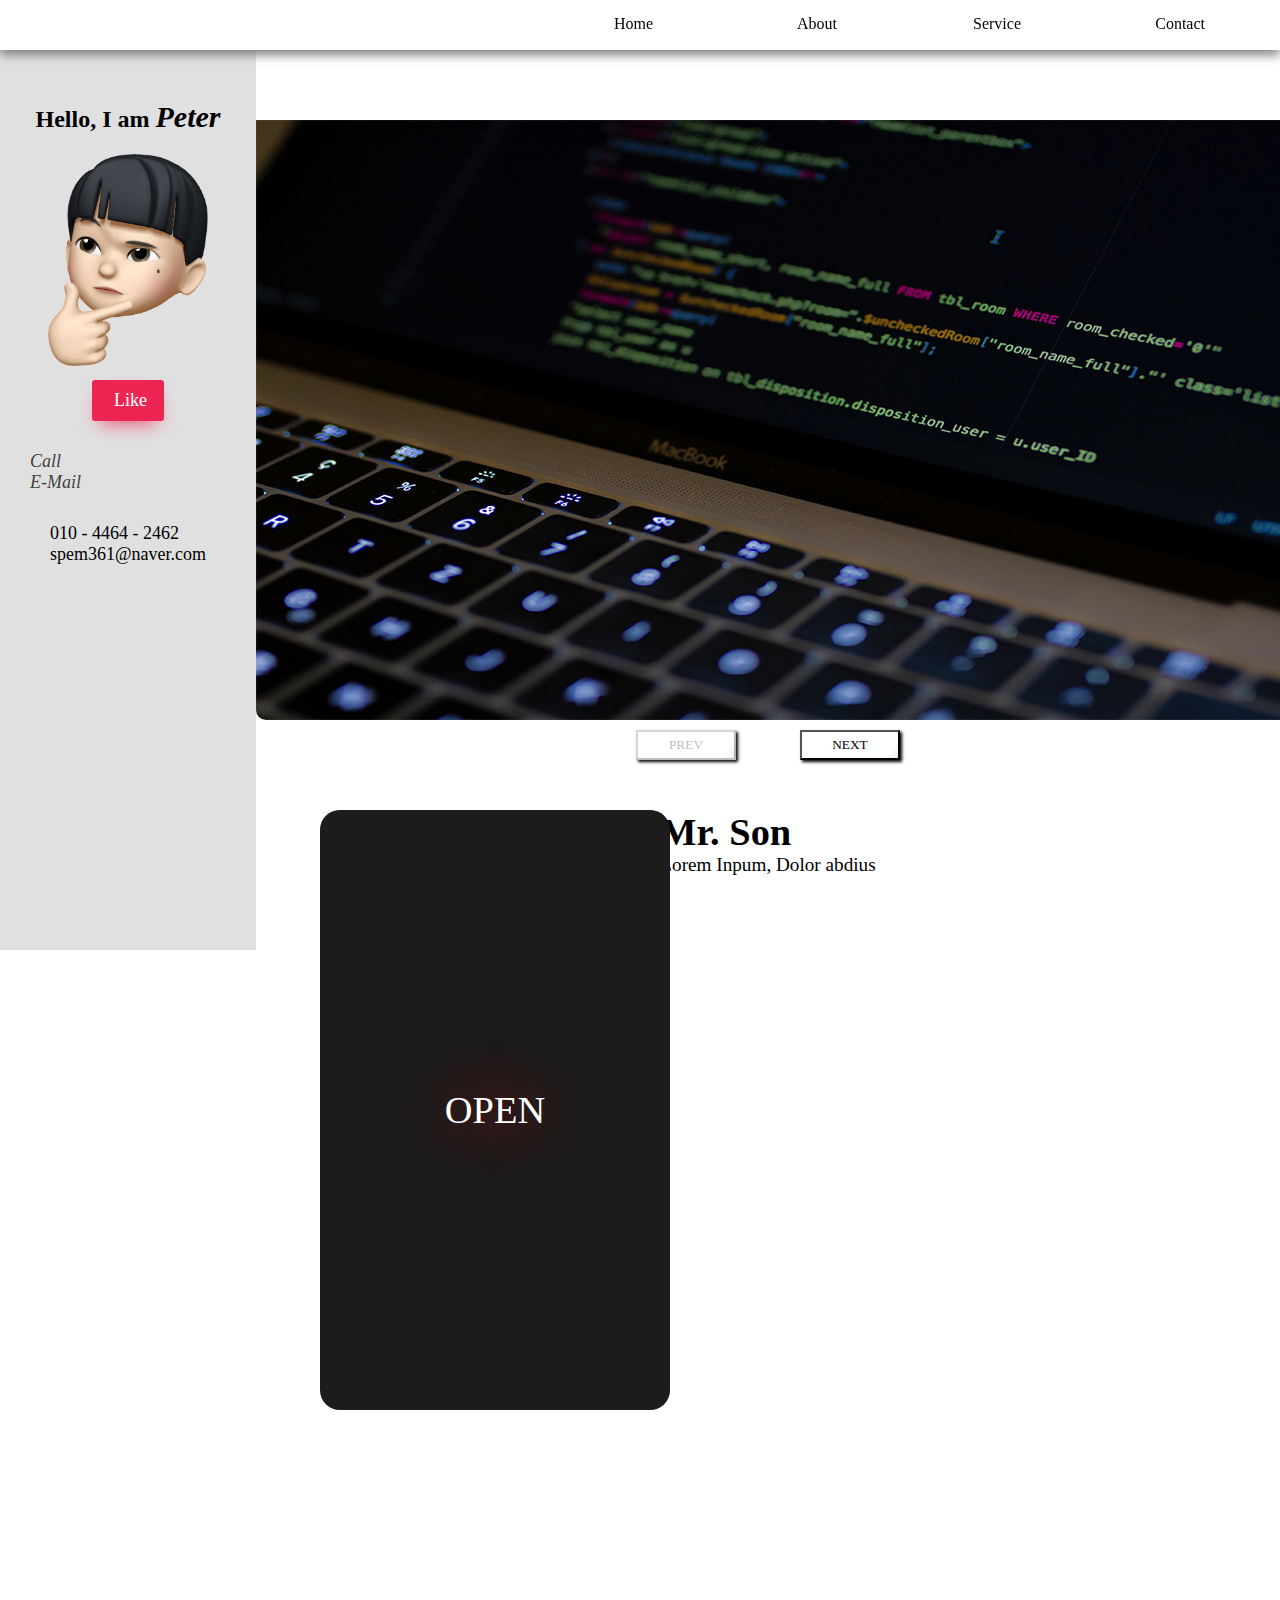
==== Port/landing.html @ 6e67a8f1 "Add files via upload" ====
<!DOCTYPE html>
<html lang="ko">
<head>
    <meta charset="UTF-8">
    <meta http-equiv="X-UA-Compatible" content="IE=edge">
    <meta name="viewport" content="width=device-width, initial-scale=1.0">
    <title>landing</title>
    <link rel="stylesheet" type="text/css" href="landing.css">
    <link rel="stylesheet" href="https://use.fontawesome.com/releases/v5.14.0/css/all.css" integrity="sha384-HzLeBuhoNPvSl5KYnjx0BT+WB0QEEqLprO+NBkkk5gbc67FTaL7XIGa2w1L0Xbgc" crossorigin="anonymous">
    <script>window.onload = () => {}</script>
</head>
<body>
    <div class="container">
        <div class="navi">
            <ul>
                <li><a href="#">Home</a></li>
                <li><a href="#about">About</a></li>
                <li><a href="#service">Service</a></li>
                <li><a href="#contact">Contact</a></li>
            </ul>
        </div>
        <div class="side">
            <div class="info">
                <div class="info_Name"><h2>Hello, I am <i style="font-size:30px" id="name">Peter</i></h2></div>
                <img src="image/side006.png" id="info_Name" alt="미모티콘">
                <div class="like_content">
                    <button class="like_Btn">
                        <i class="fa fa fa-question" aria-hidden="true"></i>Like
                    </button>
                </div>
            </div>
            <div class="info_Left">
                <p><i class="fas fa-phone-square-alt"> Call</i></p>
                <p><i class="fas fa-envelope-open-text"> E-Mail</i></p>
            </div>
            <div class="info_Right">
                <a href="tel:01044642462"><p>010 - 4464 - 2462</p></a>
                <a href="mailto:spem361@naver.com"><p>spem361@naver.com</p></a>
            </div>
        </div>
        <div class="header" id="about">
            <div class="album">
                <div class="slideShow">
                    <img src="image/img001.jpg" alt="">
                    <img src="image/img002.jpeg" alt="">
                    <img src="image/img003.jpg" alt="">
                    <img src="image/img004.jpg" alt="">
                </div>
            </div>
            <div class="preBtn">
                <button class="prev">PREV</button>
                <button class="next">NEXT</button>
            </div>
            <script type="text/javascript" src="landing.js"></script>
        </div>
        <div class="content" id="service">
            <div class="screen">
                <div class="screen1_1">
                    <p>OPEN</p>
                </div>
                <div class="screen1_2">
                    <img src="image/img005.jpg">
                </div>
            </div>
            <div class="screen1_text">
                <h1>Mr. Son</h1>
                <p>Lorem Inpum, Dolor abdius</p>
            </div>
        </div>
        <div class="footer" id="contact">
            <h1>Footer</h1>
        </div>
    </div>
</body>
</html>
---- Port/landing.css ----
* { font-family: '마루 부리OTF'; font-size: bold; margin: 0 auto; scroll-behavior: smooth; box-sizing: border-box;}
        body {
            -ms-user-select: none; 
            -moz-user-select: -moz-none;
            -khtml-user-select: none;
            -webkit-user-select: none;
            user-select: none;
        }
        a { text-decoration: none; color: black; }
        .container {
            width: auto;
            height: 1200px;
        }
        .side {
            width: 20%;
            height: 100%;
            margin-top: 50px;
            float: left;
            position: fixed;
            text-align: center;
            z-index: 9;
            background-color:rgb(224, 224, 224);
        }
        .info Img {
            margin-top: 20px;
            width: 160px;
        }
        .info_Name {
            margin-top: 50px;
        }
        #info_Name {
            transition: 3.5s;
            overflow: hidden;
        }
        .info_Left {
            margin-top: 30px;
            margin-left: 30px;
            float: left;
            color: rgb(65, 65, 65);
            font-size: 2vh;
            text-align: left;
        }
        .info_Right {
            margin-top: 30px;
            margin-left: 50px;
            float: left;
            color: rgb(105, 105, 105);
            font-size: 2vh;
            text-align: left;
        }
        .header {
            width: 80%;
            height: auto;
            float: right;
        }
        .content {
            margin-top: 50px;
            width: 80%;
            height: 800px;
            float: right;
            text-align: center;
        }
        .screen {
            /* border: 2px solid black; */
            border-radius: 20px;
            width: 350px;
            height: 600px;
            overflow: hidden;
            transition: all 2s ease-out;
            position: absolute;
            margin-left: 5vw;
        }
        .screen1_1 {
            cursor: pointer;
            float: left;
            width: 350px;
            height: 600px;
            transition: all 0.5s ease-out;
            background-color: #1C1C1C;
            position: relative;
            z-index: 1;
            color: #fff;
            font-size: 3vw;
            line-height: 600px;
            text-shadow: 0 0 5vw #ff0000;
            animation: neon 1s ease infinite;
            -moz-animation: neon 1s ease infinite;
            -webkit-animation: neon 1s ease infinite;
        }
        .screen:hover .screen1_1 {
            transform: translateX(350px);
        }
        .screen1_2 {
            position: absolute;
            clear: both;
        }
        .screen1_2 img {
            width: 350px;
            height: 600px;
        }
        .screen1_text {
            text-align: left;
            font-size: 1.5vw;
            position: relative;
            display: inline-block;
        }
        .footer {
            margin-top: 50px;
            width: 80%;
            height: 800px;
            float: right;
            text-align: center;
        }
        .navi {
            box-shadow: 0px 5px 10px gray;
            width: 100%;
            background-color: white;
            height: 50px;
            position: fixed;
            top: 0px;
            text-align: right;
            z-index: 99999;
            /* transition: all 1.2s ease-out; */
            /* background: linear-gradient(270deg,  rgb(223,190,106), rgb(146,111,52), rgb(34,34,34), rgb(34,34,34)); */
            background: linear-gradient(300deg,  rgb(255,255,255), rgb(255,255,255),rgb(0,0,0), rgb(255,255,255), rgb(255,255,255));
            background-position: 1% 100%;
            background-size: 550% 550%;
        }
        .navi:hover {
            transition: all 1.2s ease-out;
            background-position: 99% 50%;
        }
        .navi ul {
            list-style-type: none;
            margin: auto;
            width: auto;
        }
        .navi ul li {
            color: black;
            width: 120px;
            display: inline-block;
            padding: 15px;
            margin-right: 60px;
            transition: all 0.7s ease-out;
        }
        .navi ul li:hover {
            text-shadow: 2px 2px 5px rgba(0,0,0,0.8);
        }
        .album {
            width: 1200px;
            overflow: hidden;
            margin: 0 auto;
            border-radius: 10px;
        }
        .slideShow {
            margin-top: 120px;
            position: relative;
            display: flex;
            transition: ease-in-out 1s;
        }
        .slideShow img {
            width: 1200px;
            height: 600px;
        }
        /* .preBtn button, .preBtn button:active, .preBtn button:focus {
            width: 100px;
            height: 30px;
            color: black;
            background-color: teal;
            outline: none;
            margin: 0 auto;
        } */
        .preBtn button:hover {
            transition: all 0.7s ease-out;
            background-position: 99% 50%;
        }
        .preBtn button:disabled {
            background-color: gray;
        }
        .preBtn {
            margin-top: 10px;
            text-align: center;
        }
        
        .prev {
            margin: 0 auto;
            clear: both;
            width: 100px;
            height: 30px;
            background: linear-gradient(300deg,  rgb(255,255,255), rgb(255,255,255),rgb(0,0,0), rgb(255,255,255), rgb(255,255,255));
            background-position: 1% 100%;
            background-size: 700% 700%;
            box-shadow: 2px 2px 3px black;
            margin-right: 30px;
        }
        .prev:active {
            box-shadow: none;
        }
        .next {
            clear: both;
            width: 100px;
            height: 30px;
            background: linear-gradient(300deg,  rgb(255,255,255), rgb(255,255,255),rgb(0,0,0), rgb(255,255,255), rgb(255,255,255));
            background-position: 1% 100%;
            background-size: 700% 700%;
            box-shadow: 2px 2px 3px black;
            margin-left: 30px;
        }
        .next:active {
            box-shadow: none;
        }
        .like_content {
            display: inline-block;
            width: 100%;
            font-size: 18px;
            text-align: center;
        }
        .like_content .like_Btn {
            display: block;
            margin-top: 10px;
            text-align: center;
            background: #ed2553;
            border-radius: 3px;
            box-shadow: 0 10px 20px -8px rgb(240, 75, 113);
            padding: 10px 17px;
            font-size: 18px;
            cursor: pointer;
            border: none;
            outline: none;
            color: #ffffff;
            text-decoration: none;
            -webkit-transition: 0.3s ease;
            transition: 1.2s ease;
        }
        .like_content .like_Btn:hover {
            transform: translateY(-7px);
        }
        .like_content .like_Btn .fa {
            margin-right: 5px;
        }
        .like_Btn:active {
            animation: bubble 1s 1s ease infinite;
        }

        @keyframes neon {
            0%,
            100% {
              text-shadow: 0 0 1vw #FA1C16, 0 0 3vw #FA1C16, 0 0 10vw #FA1C16, 0 0 10vw #FA1C16, 0 0 .4vw       #FED128, .5vw .5vw .1vw #806914;
              color: #FED128;
            }
            50% {
              text-shadow: 0 0 .5vw #800E0B, 0 0 1.5vw #800E0B, 0 0 5vw #800E0B, 0 0 5vw #800E0B, 0 0 .2vw      #800E0B, .5vw .5vw .1vw #40340A;
              color: #806914;
            }
          }
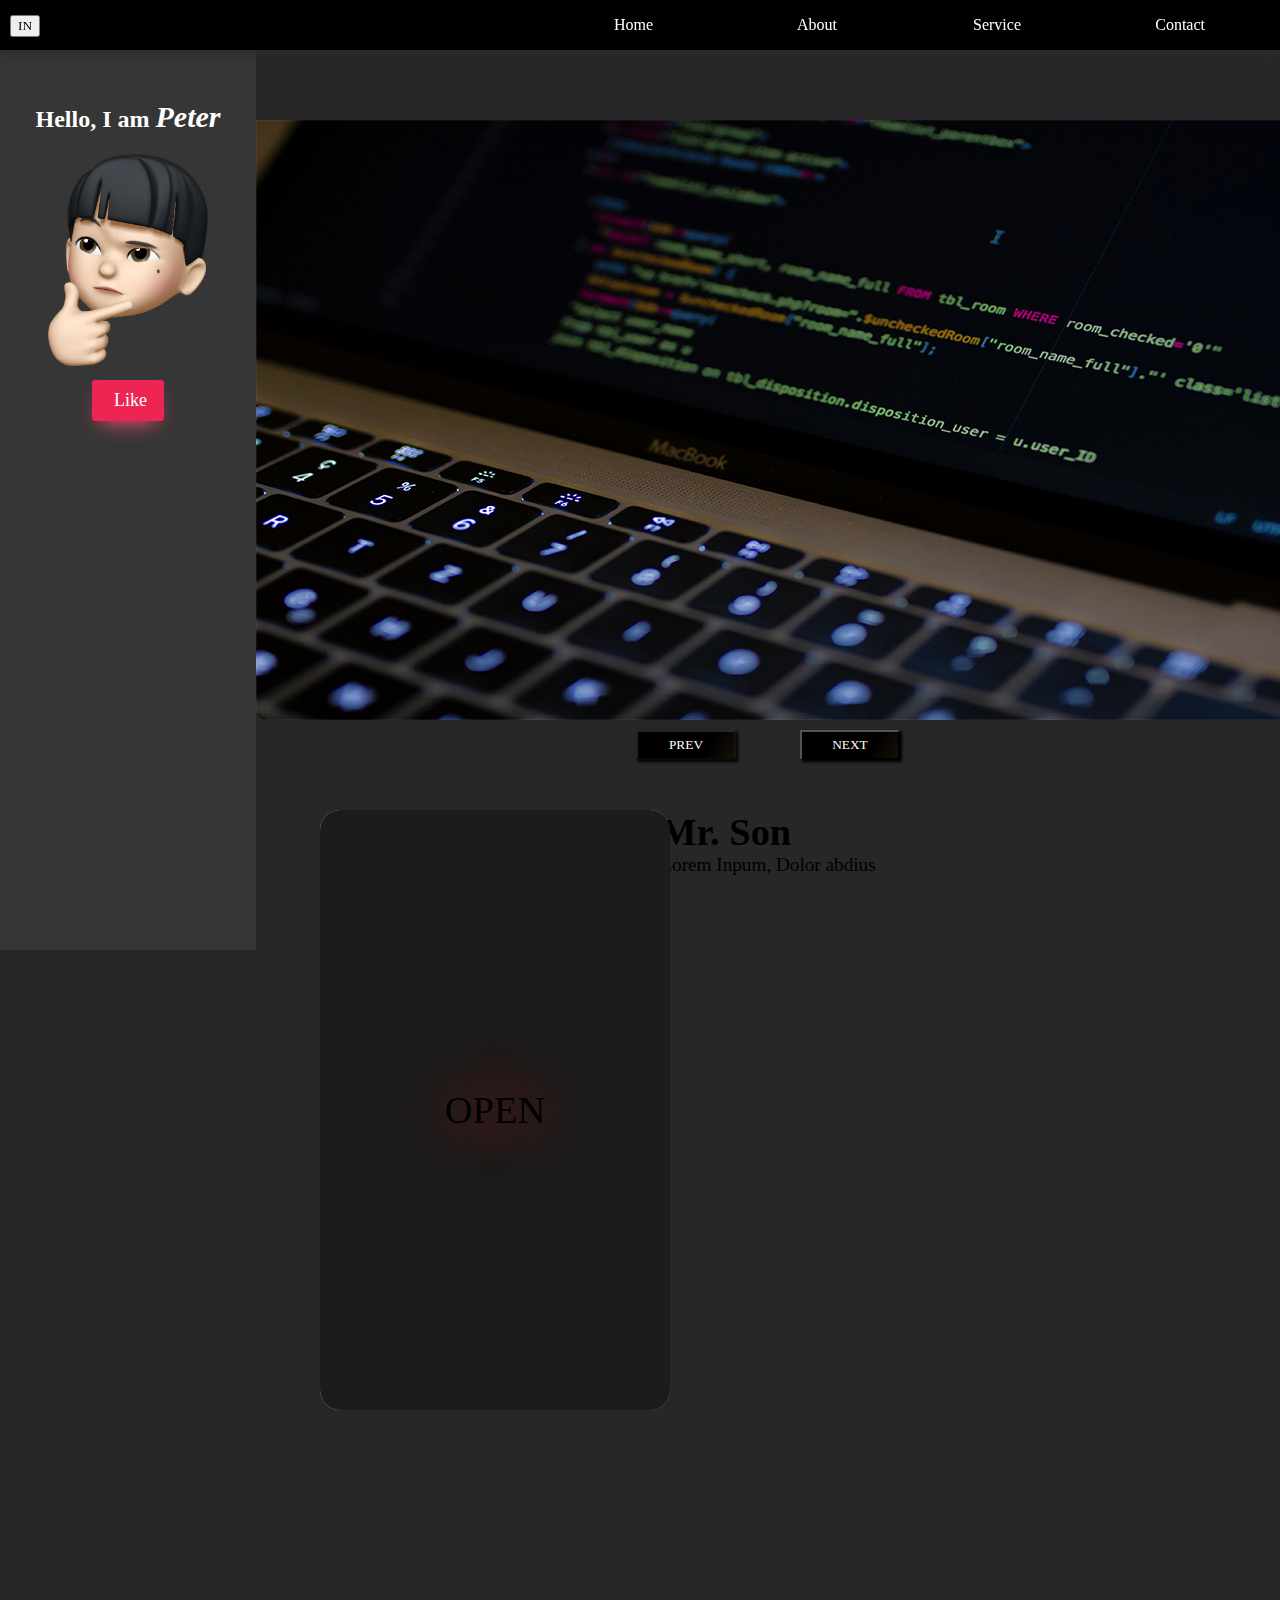
==== commit a4997c16: "Add files via upload" ====
--- a/Port/landing.html
+++ b/Port/landing.html
@@ -10,41 +10,58 @@
     <script>window.onload = () => {}</script>
 </head>
 <body>
+    <div class="side">
+        <div class="info">
+            <div class="info_Name"><h2>Hello, I am <i style="font-size:30px" id="name">Peter</i></h2></div>
+            <img src="image/side006.png" id="info_Name" alt="미모티콘">
+            <div class="like_content">
+                <button class="like_Btn">
+                    <i class="fa fa fa-question" aria-hidden="true"></i>Like
+                </button>
+            </div>
+        </div>
+        <div class="info_Left">
+            <ul>
+                <li><i class="fas fa-mail-bulk fa-2x"></i></li>
+                <li><i class="fab fa-github-alt fa-2x"></i></li>
+                <li><i class="fab fa-instagram fa-2x"></i></li>
+            </ul>
+        </div>
+        <!-- <div class="info_Right">
+            <a href="tel:01044642462"><p>010 - 4464 - 2462</p></a>
+            <a href="mailto:spem361@naver.com"><p>spem361@naver.com</p></a>
+        </div> -->
+    </div>
     <div class="container">
         <div class="navi">
             <ul>
-                <li><a href="#">Home</a></li>
+                <li><button class="info_Btn" onclick="ONNO()">IN</button></li>
+                <script>
+
+                    let sideOF = 0;
+                    let sidePos = 0;
+                    const inBtn = document.querySelector("info_Btn")
+                    const sideBar = document.querySelector(".side")
+                    
+                    function ONNO() {
+                      if(sideOF == 0){
+                        sideBar.setAttribute('transform', 'translateX(30px)')
+                        sideOF += 1;
+                      }
+                    }</script>
+                <li><a href="loading.html">Home</a></li>
                 <li><a href="#about">About</a></li>
                 <li><a href="#service">Service</a></li>
                 <li><a href="#contact">Contact</a></li>
             </ul>
         </div>
-        <div class="side">
-            <div class="info">
-                <div class="info_Name"><h2>Hello, I am <i style="font-size:30px" id="name">Peter</i></h2></div>
-                <img src="image/side006.png" id="info_Name" alt="미모티콘">
-                <div class="like_content">
-                    <button class="like_Btn">
-                        <i class="fa fa fa-question" aria-hidden="true"></i>Like
-                    </button>
-                </div>
-            </div>
-            <div class="info_Left">
-                <p><i class="fas fa-phone-square-alt"> Call</i></p>
-                <p><i class="fas fa-envelope-open-text"> E-Mail</i></p>
-            </div>
-            <div class="info_Right">
-                <a href="tel:01044642462"><p>010 - 4464 - 2462</p></a>
-                <a href="mailto:spem361@naver.com"><p>spem361@naver.com</p></a>
-            </div>
-        </div>
         <div class="header" id="about">
             <div class="album">
                 <div class="slideShow">
-                    <img src="image/img001.jpg" alt="">
-                    <img src="image/img002.jpeg" alt="">
-                    <img src="image/img003.jpg" alt="">
-                    <img src="image/img004.jpg" alt="">
+                    <img class="slider_item" src="image/img001.jpg" alt="">
+                    <img class="slider_item" src="image/img002.jpeg" alt="">
+                    <img class="slider_item" src="image/img003.jpg" alt="">
+                    <img class="slider_item" src="image/img004.jpg" alt="">
                 </div>
             </div>
             <div class="preBtn">
--- a/Port/landing.css
+++ b/Port/landing.css
@@ -6,11 +6,13 @@
             -khtml-user-select: none;
             -webkit-user-select: none;
             user-select: none;
-        }
-        a { text-decoration: none; color: black; }
+            background-color: rgb(39, 39, 39);
+        }
+        a { text-decoration: none; color: white; }
         .container {
             width: auto;
             height: 1200px;
+            background-color: rgb(39, 39, 39);
         }
         .side {
             width: 20%;
@@ -20,7 +22,12 @@
             position: fixed;
             text-align: center;
             z-index: 9;
-            background-color:rgb(224, 224, 224);
+            background-color:rgb(54, 54, 54);
+        }
+        .info_Btn {
+            float: left;
+            position: absolute;
+            left: 10px;
         }
         .info Img {
             margin-top: 20px;
@@ -28,6 +35,7 @@
         }
         .info_Name {
             margin-top: 50px;
+            color: white;
         }
         #info_Name {
             transition: 3.5s;
@@ -35,24 +43,36 @@
         }
         .info_Left {
             margin-top: 30px;
-            margin-left: 30px;
-            float: left;
-            color: rgb(65, 65, 65);
+            /* margin-left: 10px; */
+            /* clear: both; */
+            /* float: left; */
+            color: rgb(188, 188, 188);
             font-size: 2vh;
-            text-align: left;
+            vertical-align: center;
+            /* text-align: center; */
+        }
+        .info_Left ul li {
+            list-style-type: none;
+            display: inline-block;
+            margin: 10px;
+            left: -1vw;
         }
         .info_Right {
             margin-top: 30px;
             margin-left: 50px;
             float: left;
-            color: rgb(105, 105, 105);
+            color: rgb(131, 113, 89);
             font-size: 2vh;
             text-align: left;
+        }
+        .info_Right a {
+            color: rgb(131, 113, 89);
         }
         .header {
             width: 80%;
             height: auto;
             float: right;
+            background-color: rgb(39, 39, 39);
         }
         .content {
             margin-top: 50px;
@@ -60,6 +80,7 @@
             height: 800px;
             float: right;
             text-align: center;
+            background-color: rgb(39, 39, 39);
         }
         .screen {
             /* border: 2px solid black; */
@@ -80,7 +101,7 @@
             background-color: #1C1C1C;
             position: relative;
             z-index: 1;
-            color: #fff;
+            color: black;
             font-size: 3vw;
             line-height: 600px;
             text-shadow: 0 0 5vw #ff0000;
@@ -111,11 +132,11 @@
             height: 800px;
             float: right;
             text-align: center;
+            background-color: rgb(39, 39, 39);
         }
         .navi {
-            box-shadow: 0px 5px 10px gray;
+            box-shadow: 0px 5px 10px rgb(45, 45, 45);
             width: 100%;
-            background-color: white;
             height: 50px;
             position: fixed;
             top: 0px;
@@ -123,7 +144,7 @@
             z-index: 99999;
             /* transition: all 1.2s ease-out; */
             /* background: linear-gradient(270deg,  rgb(223,190,106), rgb(146,111,52), rgb(34,34,34), rgb(34,34,34)); */
-            background: linear-gradient(300deg,  rgb(255,255,255), rgb(255,255,255),rgb(0,0,0), rgb(255,255,255), rgb(255,255,255));
+            background: linear-gradient(300deg,  rgb(0,0,0), rgb(0,0,0),rgb(223,190,106), rgb(146,111,52), rgb(0,0,0), rgb(0,0,0));
             background-position: 1% 100%;
             background-size: 550% 550%;
         }
@@ -145,7 +166,7 @@
             transition: all 0.7s ease-out;
         }
         .navi ul li:hover {
-            text-shadow: 2px 2px 5px rgba(0,0,0,0.8);
+            text-shadow: 5px 5px 5px rgba(255,255,255,0.8);
         }
         .album {
             width: 1200px;
@@ -176,7 +197,7 @@
             background-position: 99% 50%;
         }
         .preBtn button:disabled {
-            background-color: gray;
+            background-color: black;
         }
         .preBtn {
             margin-top: 10px;
@@ -188,11 +209,12 @@
             clear: both;
             width: 100px;
             height: 30px;
-            background: linear-gradient(300deg,  rgb(255,255,255), rgb(255,255,255),rgb(0,0,0), rgb(255,255,255), rgb(255,255,255));
+            background: linear-gradient(300deg,  rgb(0,0,0), rgb(0,0,0),rgb(223,190,106), rgb(146,111,52), rgb(0,0,0), rgb(0,0,0));
             background-position: 1% 100%;
-            background-size: 700% 700%;
+            background-size: 1000% 1000%;
             box-shadow: 2px 2px 3px black;
             margin-right: 30px;
+            color: white;
         }
         .prev:active {
             box-shadow: none;
@@ -201,11 +223,12 @@
             clear: both;
             width: 100px;
             height: 30px;
-            background: linear-gradient(300deg,  rgb(255,255,255), rgb(255,255,255),rgb(0,0,0), rgb(255,255,255), rgb(255,255,255));
+            background: linear-gradient(300deg,  rgb(0,0,0), rgb(0,0,0),rgb(223,190,106), rgb(146,111,52), rgb(0,0,0), rgb(0,0,0));
             background-position: 1% 100%;
-            background-size: 700% 700%;
+            background-size: 1000% 1000%;
             box-shadow: 2px 2px 3px black;
             margin-left: 30px;
+            color: white;
         }
         .next:active {
             box-shadow: none;
@@ -242,15 +265,14 @@
         .like_Btn:active {
             animation: bubble 1s 1s ease infinite;
         }
-
         @keyframes neon {
             0%,
             100% {
-              text-shadow: 0 0 1vw #FA1C16, 0 0 3vw #FA1C16, 0 0 10vw #FA1C16, 0 0 10vw #FA1C16, 0 0 .4vw       #FED128, .5vw .5vw .1vw #806914;
-              color: #FED128;
+              text-shadow: 0 0 1vw #6A0888, 0 0 3vw #6A0888, 0 0 10vw #6A0888, 0 0 10vw #6A0888, 0 0 .4vw       #820682, .3vw .3vw .1vw #92258f;
+              color: #af29a8;
             }
             50% {
-              text-shadow: 0 0 .5vw #800E0B, 0 0 1.5vw #800E0B, 0 0 5vw #800E0B, 0 0 5vw #800E0B, 0 0 .2vw      #800E0B, .5vw .5vw .1vw #40340A;
-              color: #806914;
+              text-shadow: 0 0 .5vw #B404AE, 0 0 1.5vw #B404AE, 0 0 5vw #B404AE, 0 0 5vw #B404AE, 0 0 .2vw      #B404AE, .3vw .3vw .1vw #6b15bb;
+              color: #ab1bb3;
             }
           }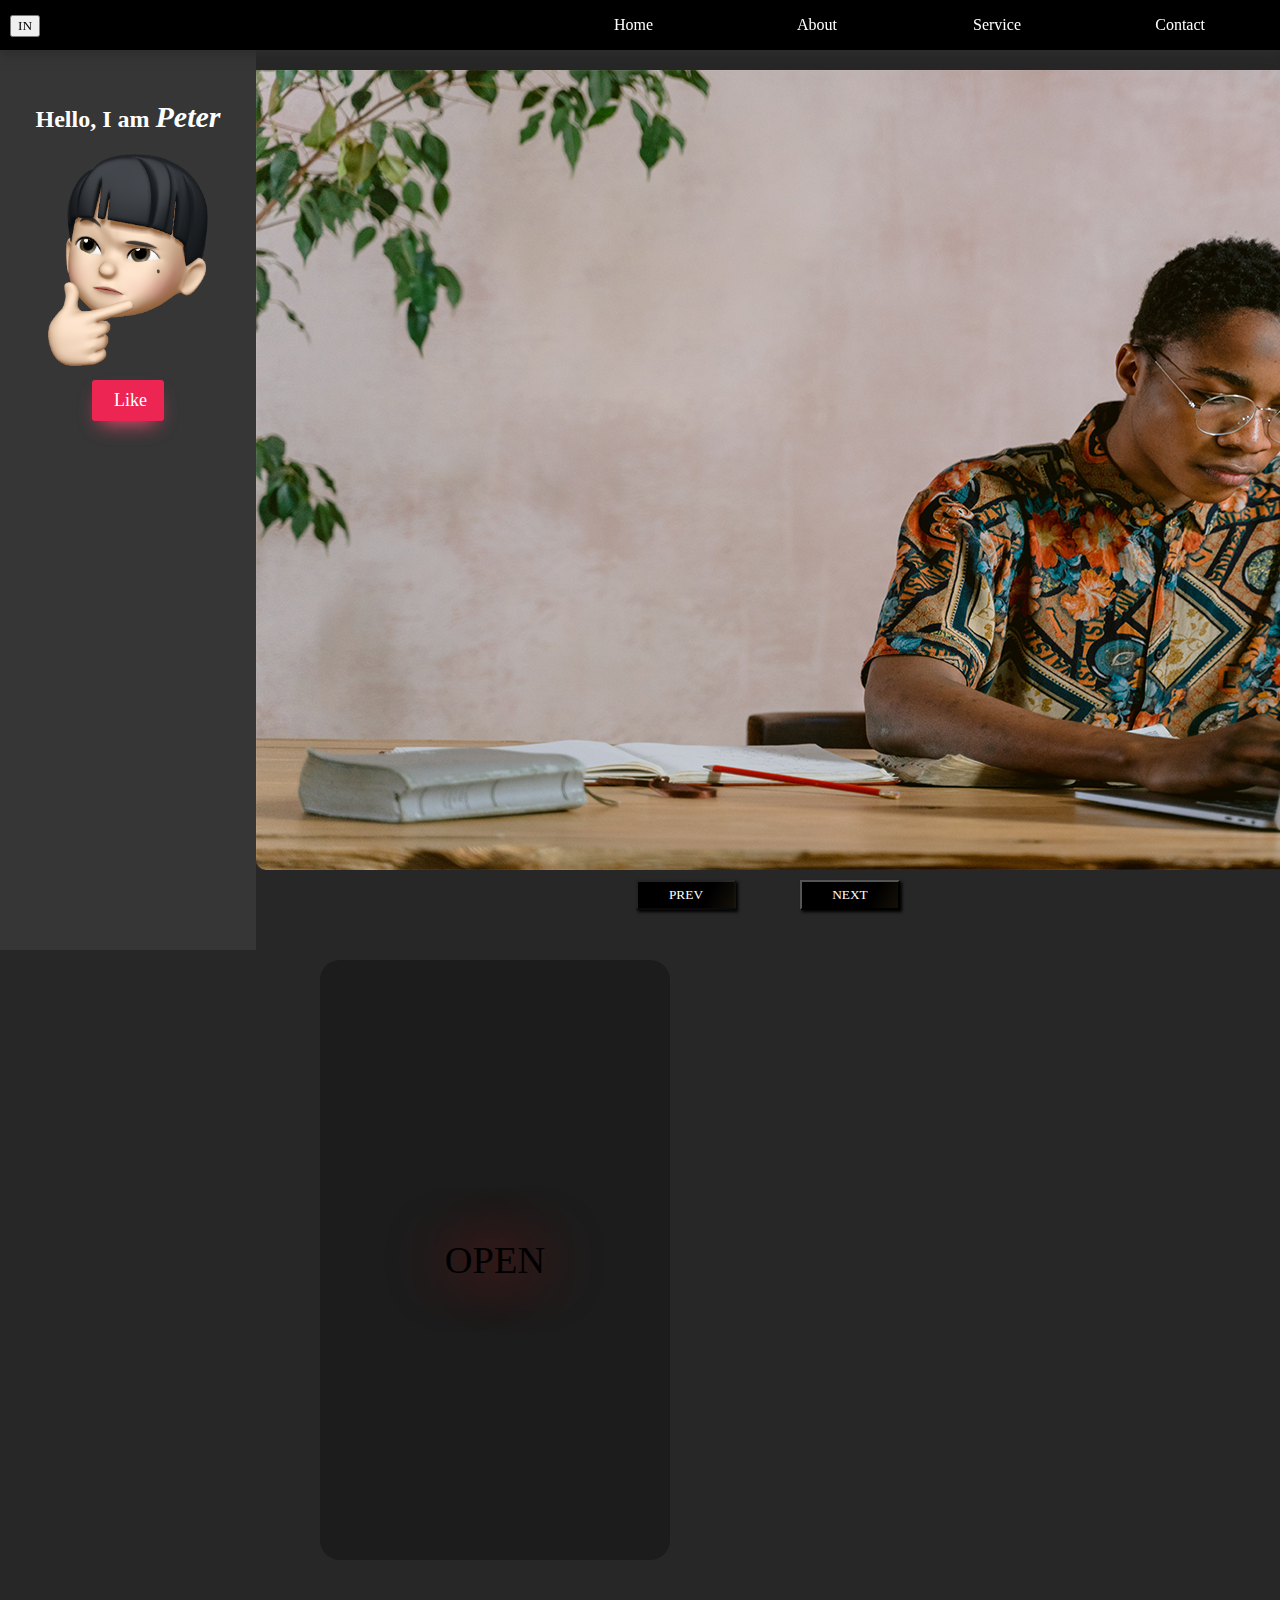
==== commit 3e7c04af: "Add files via upload" ====
--- a/Port/landing.html
+++ b/Port/landing.html
@@ -21,10 +21,10 @@
             </div>
         </div>
         <div class="info_Left">
-            <ul>
-                <li><i class="fas fa-mail-bulk fa-2x"></i></li>
-                <li><i class="fab fa-github-alt fa-2x"></i></li>
-                <li><i class="fab fa-instagram fa-2x"></i></li>
+            <ul class="item_Index">
+                <li><a href="mailto:spem361@naver.com" class="info_item"><i class="fas fa-mail-bulk fa-3x"></i></a></li>
+                <li><a href="https://github.com/PeterAbled/Front" target="blank" class="info_item"><i class="fab fa-github-alt fa-3x"></i></a></li>
+                <li><a href="https://instagram.com/xx_mino_k" target="blank" class="info_item"><i class="fab fa-instagram fa-3x"></i></a></li>
             </ul>
         </div>
         <!-- <div class="info_Right">
@@ -35,20 +35,7 @@
     <div class="container">
         <div class="navi">
             <ul>
-                <li><button class="info_Btn" onclick="ONNO()">IN</button></li>
-                <script>
-
-                    let sideOF = 0;
-                    let sidePos = 0;
-                    const inBtn = document.querySelector("info_Btn")
-                    const sideBar = document.querySelector(".side")
-                    
-                    function ONNO() {
-                      if(sideOF == 0){
-                        sideBar.setAttribute('transform', 'translateX(30px)')
-                        sideOF += 1;
-                      }
-                    }</script>
+                <li><button class="info_Btn">IN</button></li>
                 <li><a href="loading.html">Home</a></li>
                 <li><a href="#about">About</a></li>
                 <li><a href="#service">Service</a></li>
@@ -59,29 +46,36 @@
             <div class="album">
                 <div class="slideShow">
                     <img class="slider_item" src="image/img001.jpg" alt="">
-                    <img class="slider_item" src="image/img002.jpeg" alt="">
+                    <img class="slider_item" src="image/img002.jpg" alt="">
                     <img class="slider_item" src="image/img003.jpg" alt="">
                     <img class="slider_item" src="image/img004.jpg" alt="">
+                    <img class="slider_item" src="image/img005.jpg" alt="">
+                    <img class="slider_item" src="image/img006.jpg" alt="">
                 </div>
             </div>
-            <div class="preBtn">
+            <div class="preBtn" id="service">
                 <button class="prev">PREV</button>
                 <button class="next">NEXT</button>
             </div>
             <script type="text/javascript" src="landing.js"></script>
         </div>
-        <div class="content" id="service">
+        <div class="content">
             <div class="screen">
                 <div class="screen1_1">
                     <p>OPEN</p>
                 </div>
                 <div class="screen1_2">
-                    <img src="image/img005.jpg">
+                    <h1>본문</h1>
+                    <p>피고인의 자백이 고문·폭행·협박·구속의 부당한 장기화 또는 기망 기타의 방법에 의하여 자의로 진술된 것이 아니라고 인정될 때 또는 정식재판에 있어서 피고인의 자백이 그에게 불리한 유일한 증거일 때에는 이를 유죄의 증거로 삼거나 이를 이유로 처벌할 수 없다.</p>
+                    
+                    <p>체포·구속·압수 또는 수색을 할 때에는 적법한 절차에 따라 검사의 신청에 의하여 법관이 발부한 영장을 제시하여야 한다. 다만, 현행범인인 경우와 장기 3년 이상의 형에 해당하는 죄를 범하고 도피 또는 증거인멸의 염려가 있을 때에는 사후에 영장을 청구할 수 있다.</p>                    
                 </div>
             </div>
             <div class="screen1_text">
-                <h1>Mr. Son</h1>
-                <p>Lorem Inpum, Dolor abdius</p>
+                <!-- <h1>본문</h1>
+                <p>국회는 의원의 자격을 심사하며, 의원을 징계할 수 있다. 이 헌법중 공무원의 임기 또는 중임제한에 관한 규정은 이 헌법에 의하여 그 공무원이 최초로 선출 또는 임명된 때로부터 적용한다.</p>
+
+                <p>지방의회의 조직·권한·의원선거와 지방자치단체의 장의 선임방법 기타 지방자치단체의 조직과 운영에 관한 사항은 법률로 정한다. 모든 국민은 능력에 따라 균등하게 교육을 받을 권리를 가진다.</p> -->
             </div>
         </div>
         <div class="footer" id="contact">
--- a/Port/landing.css
+++ b/Port/landing.css
@@ -29,6 +29,9 @@
             position: absolute;
             left: 10px;
         }
+        .info_Btn:active .side {
+            transform: translateX(350px);
+        }
         .info Img {
             margin-top: 20px;
             width: 160px;
@@ -43,19 +46,19 @@
         }
         .info_Left {
             margin-top: 30px;
-            /* margin-left: 10px; */
-            /* clear: both; */
-            /* float: left; */
             color: rgb(188, 188, 188);
             font-size: 2vh;
             vertical-align: center;
-            /* text-align: center; */
+        }
+        .info_Left ul {
+            margin-left: -3vw;
         }
         .info_Left ul li {
             list-style-type: none;
             display: inline-block;
             margin: 10px;
             left: -1vw;
+            transition: all 1.2s ease-out;
         }
         .info_Right {
             margin-top: 30px;
@@ -89,8 +92,11 @@
             height: 600px;
             overflow: hidden;
             transition: all 2s ease-out;
-            position: absolute;
+            position: relative;
             margin-left: 5vw;
+            background-image: url(image/screen001.jpg);
+            background-size: cover;
+            background-repeat: no-repeat;
         }
         .screen1_1 {
             cursor: pointer;
@@ -113,12 +119,10 @@
             transform: translateX(350px);
         }
         .screen1_2 {
+            clear: both;
+            display: block;
             position: absolute;
-            clear: both;
-        }
-        .screen1_2 img {
-            width: 350px;
-            height: 600px;
+            padding: 3vw;
         }
         .screen1_text {
             text-align: left;
@@ -169,20 +173,16 @@
             text-shadow: 5px 5px 5px rgba(255,255,255,0.8);
         }
         .album {
-            width: 1200px;
+            width: 1450px;
             overflow: hidden;
             margin: 0 auto;
             border-radius: 10px;
         }
         .slideShow {
-            margin-top: 120px;
+            margin-top: 70px;
             position: relative;
             display: flex;
             transition: ease-in-out 1s;
-        }
-        .slideShow img {
-            width: 1200px;
-            height: 600px;
         }
         /* .preBtn button, .preBtn button:active, .preBtn button:focus {
             width: 100px;
@@ -262,9 +262,6 @@
         .like_content .like_Btn .fa {
             margin-right: 5px;
         }
-        .like_Btn:active {
-            animation: bubble 1s 1s ease infinite;
-        }
         @keyframes neon {
             0%,
             100% {
@@ -275,4 +272,14 @@
               text-shadow: 0 0 .5vw #B404AE, 0 0 1.5vw #B404AE, 0 0 5vw #B404AE, 0 0 5vw #B404AE, 0 0 .2vw      #B404AE, .3vw .3vw .1vw #6b15bb;
               color: #ab1bb3;
             }
-          }+          }
+        @keyframes bounce {
+            0%,
+            100% {
+                transform: translateY(-1px);
+            }
+            50% {
+                transform: translateY(-5px);
+            }
+            
+        }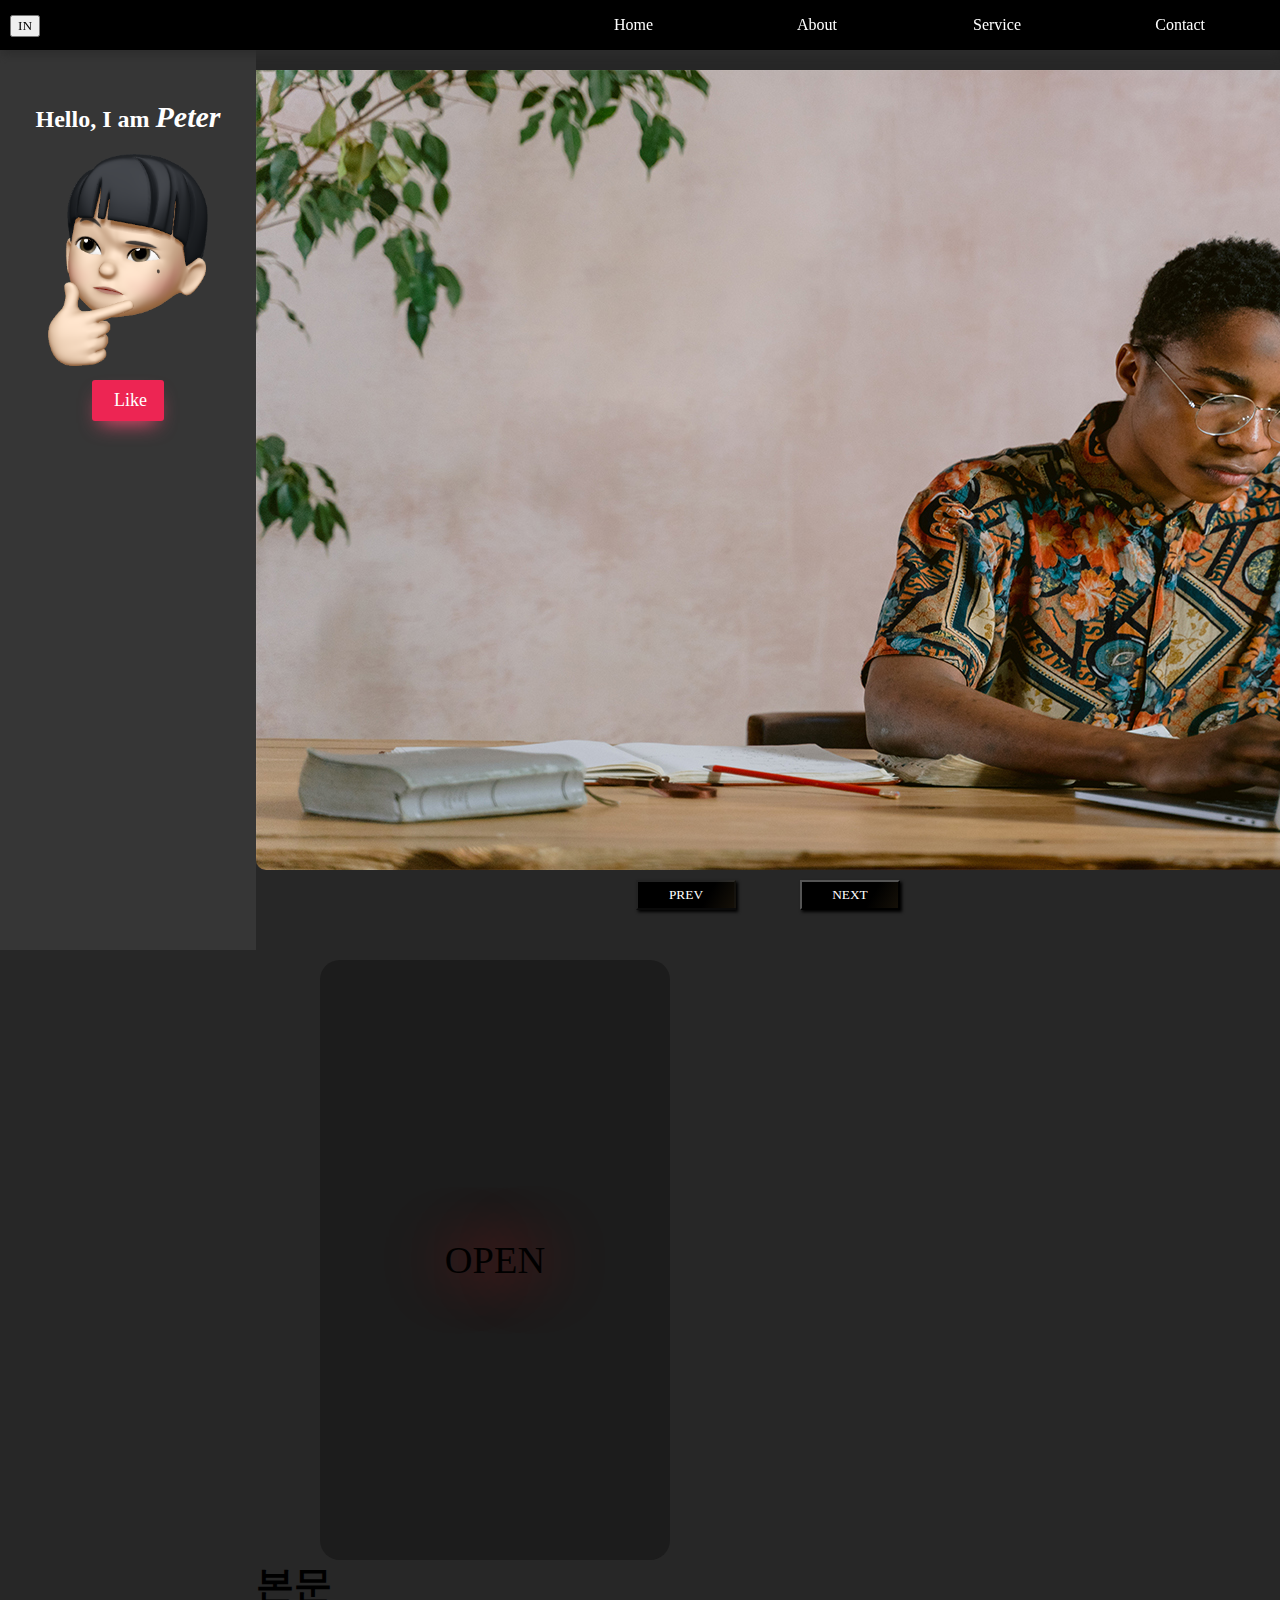
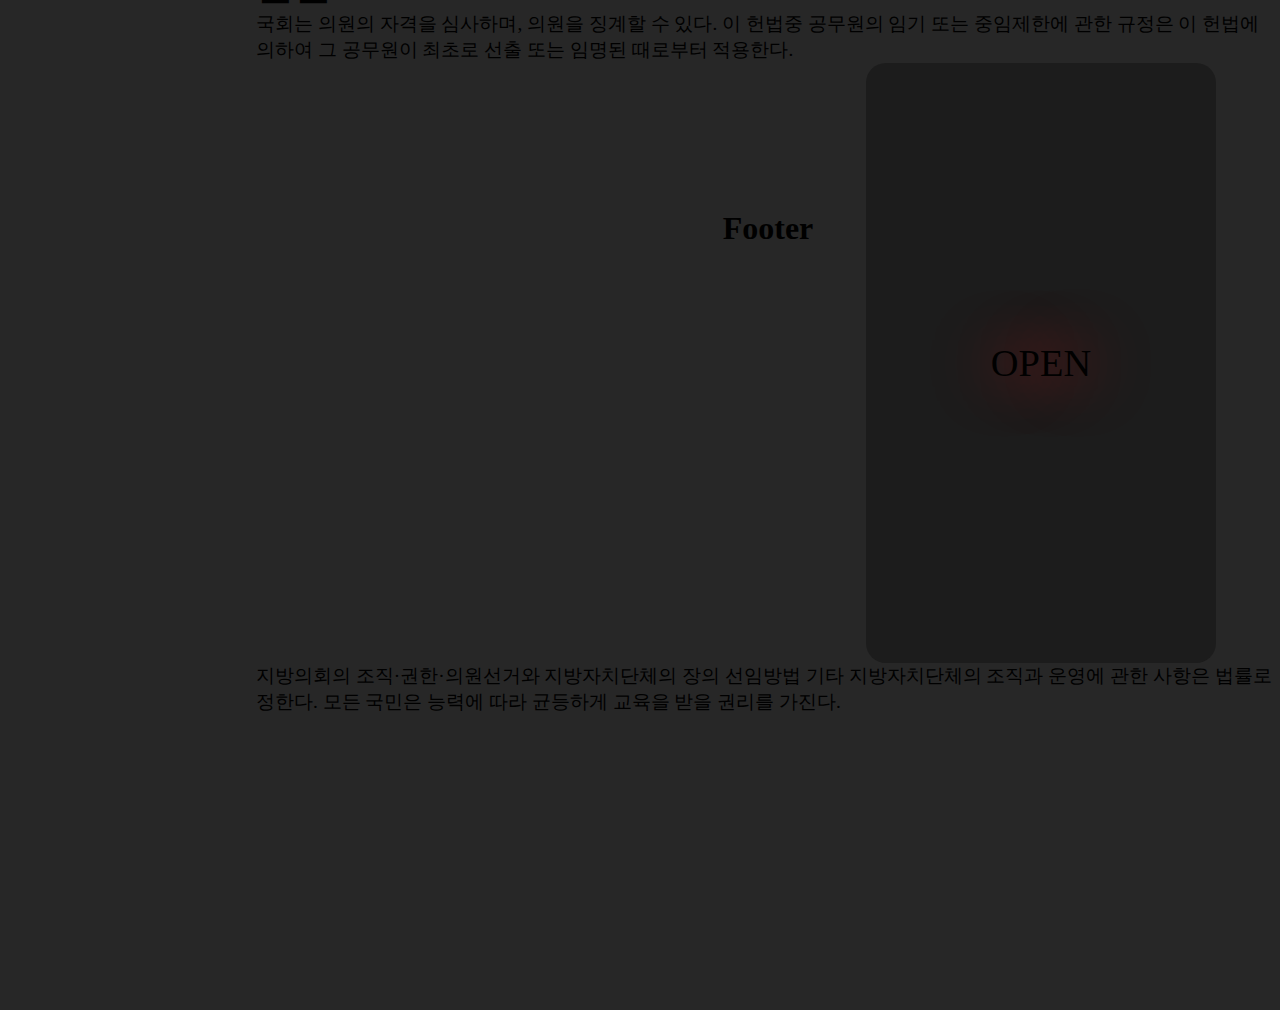
==== commit c8996396: "Add files via upload" ====
--- a/Port/landing.html
+++ b/Port/landing.html
@@ -60,9 +60,16 @@
             <script type="text/javascript" src="landing.js"></script>
         </div>
         <div class="content">
-            <div class="screen">
+            <div class="screen1">
                 <div class="screen1_1">
-                    <p>OPEN</p>
+                    <p onclick="OPENfst()">OPEN</p>
+                    <script lang="javascript">
+                        const slideItem1 = document.querySelector(".screen1_1")
+                        
+                        function OPENfst() {
+                            slideItem1.style.transform = `translateX(350px)`;
+                        }
+                    </script>
                 </div>
                 <div class="screen1_2">
                     <h1>본문</h1>
@@ -72,12 +79,32 @@
                 </div>
             </div>
             <div class="screen1_text">
-                <!-- <h1>본문</h1>
+                <h1>본문</h1>
                 <p>국회는 의원의 자격을 심사하며, 의원을 징계할 수 있다. 이 헌법중 공무원의 임기 또는 중임제한에 관한 규정은 이 헌법에 의하여 그 공무원이 최초로 선출 또는 임명된 때로부터 적용한다.</p>
 
-                <p>지방의회의 조직·권한·의원선거와 지방자치단체의 장의 선임방법 기타 지방자치단체의 조직과 운영에 관한 사항은 법률로 정한다. 모든 국민은 능력에 따라 균등하게 교육을 받을 권리를 가진다.</p> -->
             </div>
-        </div>
+            <div class="screen2">
+                <div class="screen2_1">
+                    <p onclick="OPENsnd()">OPEN</p>
+                    <script lang="javascript">
+                        const sildeItem2 = document.querySelector(".screen2_1")
+
+                        function OPENsnd() {
+                            sildeItem2.style.transform = `translate(-350px)`;
+                        }
+                    </script>
+                </div>
+                <div class="screen1_2">
+                    <h1>본문</h1>
+                    <p>피고인의 자백이 고문·폭행·협박·구속의 부당한 장기화 또는 기망 기타의 방법에 의하여 자의로 진술된 것이 아니라고 인정될 때 또는 정식재판에 있어서 피고인의 자백이 그에게 불리한 유일한 증거일 때에는 이를 유죄의 증거로 삼거나 이를 이유로 처벌할 수 없다.</p>
+                    
+                    <p>체포·구속·압수 또는 수색을 할 때에는 적법한 절차에 따라 검사의 신청에 의하여 법관이 발부한 영장을 제시하여야 한다. 다만, 현행범인인 경우와 장기 3년 이상의 형에 해당하는 죄를 범하고 도피 또는 증거인멸의 염려가 있을 때에는 사후에 영장을 청구할 수 있다.</p>                    
+                </div><br>
+            </div>
+            <div class="screen1_text">
+                <p>지방의회의 조직·권한·의원선거와 지방자치단체의 장의 선임방법 기타 지방자치단체의 조직과 운영에 관한 사항은 법률로 정한다. 모든 국민은 능력에 따라 균등하게 교육을 받을 권리를 가진다.</p>
+            </div>
+        </div><br>
         <div class="footer" id="contact">
             <h1>Footer</h1>
         </div>
--- a/Port/landing.css
+++ b/Port/landing.css
@@ -85,7 +85,7 @@
             text-align: center;
             background-color: rgb(39, 39, 39);
         }
-        .screen {
+        .screen1 {
             /* border: 2px solid black; */
             border-radius: 20px;
             width: 350px;
@@ -94,6 +94,20 @@
             transition: all 2s ease-out;
             position: relative;
             margin-left: 5vw;
+            background-image: url(image/screen001.jpg);
+            background-size: cover;
+            background-repeat: no-repeat;
+        }
+        .screen2 {
+            /* border: 2px solid black; */
+            border-radius: 20px;
+            float: right;
+            width: 350px;
+            height: 600px;
+            overflow: hidden;
+            transition: all 2s ease-out;
+            position: relative;
+            margin-right: 5vw;
             background-image: url(image/screen001.jpg);
             background-size: cover;
             background-repeat: no-repeat;
@@ -115,9 +129,29 @@
             -moz-animation: neon 1s ease infinite;
             -webkit-animation: neon 1s ease infinite;
         }
-        .screen:hover .screen1_1 {
+        .screen2_1 {
+            cursor: pointer;
+            float: right;
+            width: 350px;
+            height: 600px;
+            transition: all 0.5s ease-out;
+            background-color: #1C1C1C;
+            position: relative;
+            z-index: 1;
+            color: black;
+            font-size: 3vw;
+            line-height: 600px;
+            text-shadow: 0 0 5vw #ff0000;
+            animation: neon 1s ease infinite;
+            -moz-animation: neon 1s ease infinite;
+            -webkit-animation: neon 1s ease infinite;
+        }
+        /* .screen1:hover .screen1_1 {
             transform: translateX(350px);
-        }
+        } */
+        /* .screen2:hover .screen2_1 {
+            transform: translateX(-350px);
+        } */
         .screen1_2 {
             clear: both;
             display: block;
@@ -170,7 +204,7 @@
             transition: all 0.7s ease-out;
         }
         .navi ul li:hover {
-            text-shadow: 5px 5px 5px rgba(255,255,255,0.8);
+            text-shadow: 0 0 5px white, 0 0 3px rgb(255, 250, 250), 0 0 7px rgb(235, 233, 233), 0 0 10px rgb(233, 231, 231);
         }
         .album {
             width: 1450px;
@@ -183,15 +217,13 @@
             position: relative;
             display: flex;
             transition: ease-in-out 1s;
-        }
-        /* .preBtn button, .preBtn button:active, .preBtn button:focus {
-            width: 100px;
-            height: 30px;
-            color: black;
-            background-color: teal;
-            outline: none;
-            margin: 0 auto;
-        } */
+            width: 1450px;
+            height: 800px;
+        }
+        .slider_item img {
+            width: 1450px;
+            height: 800px;
+        }
         .preBtn button:hover {
             transition: all 0.7s ease-out;
             background-position: 99% 50%;
@@ -265,11 +297,11 @@
         @keyframes neon {
             0%,
             100% {
-              text-shadow: 0 0 1vw #6A0888, 0 0 3vw #6A0888, 0 0 10vw #6A0888, 0 0 10vw #6A0888, 0 0 .4vw       #820682, .3vw .3vw .1vw #92258f;
+              text-shadow: 0 0 1vw #6A0888, 0 0 3vw #6A0888, 0 0 10vw #6A0888, 0 0 10vw #6A0888, 0 0 .4vw #820682, .3vw .3vw .1vw #92258f;
               color: #af29a8;
             }
             50% {
-              text-shadow: 0 0 .5vw #B404AE, 0 0 1.5vw #B404AE, 0 0 5vw #B404AE, 0 0 5vw #B404AE, 0 0 .2vw      #B404AE, .3vw .3vw .1vw #6b15bb;
+              text-shadow: 0 0 .5vw #B404AE, 0 0 1.5vw #B404AE, 0 0 5vw #B404AE, 0 0 5vw #B404AE, 0 0 .2vw #B404AE, .3vw .3vw .1vw #6b15bb;
               color: #ab1bb3;
             }
           }
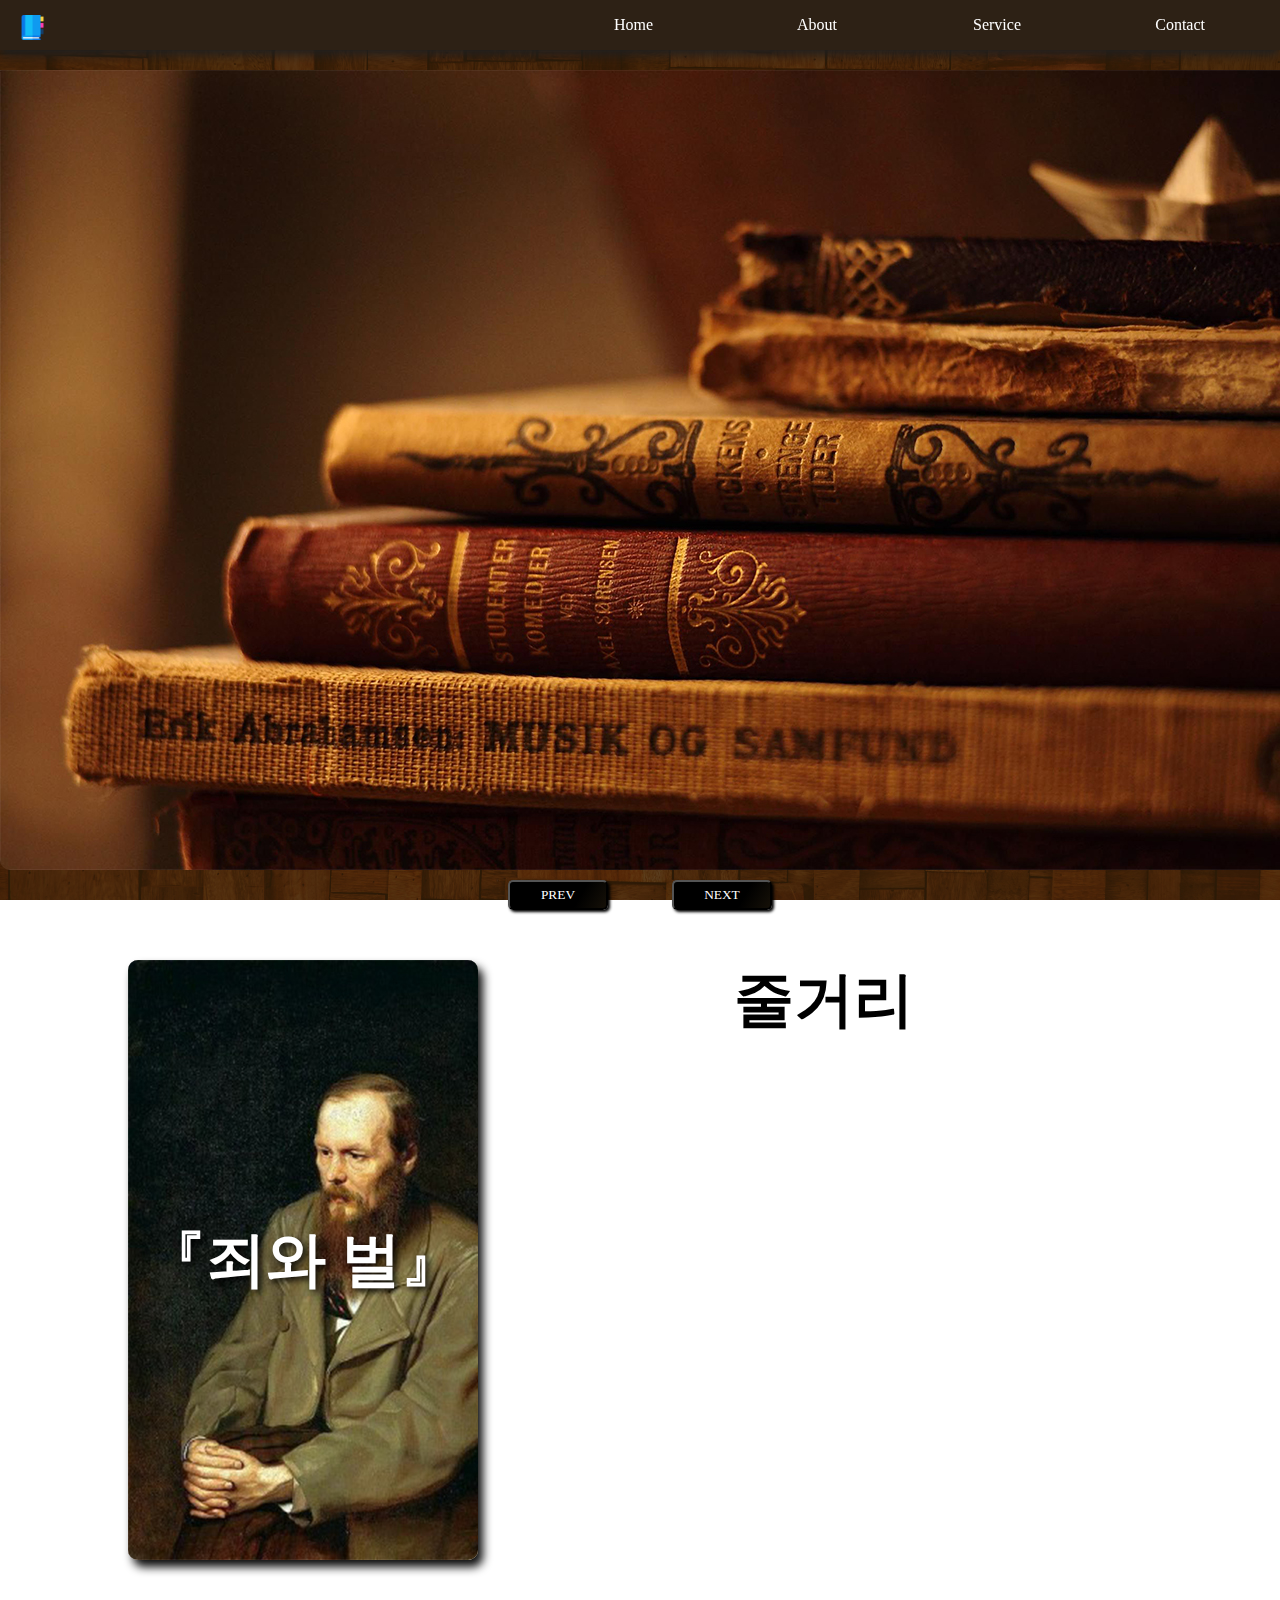
==== commit ee6f21ea: "Add files via upload" ====
--- a/Port/landing.html
+++ b/Port/landing.html
@@ -12,7 +12,7 @@
 <body>
     <div class="side">
         <div class="info">
-            <div class="info_Name"><h2>Hello, I am <i style="font-size:30px" id="name">Peter</i></h2></div>
+            <div class="info_Name"><h2>Hello, I am <i style="font-size:30px">Peter</i></h2></div>
             <img src="image/side006.png" id="info_Name" alt="미모티콘">
             <div class="like_content">
                 <button class="like_Btn">
@@ -20,22 +20,34 @@
                 </button>
             </div>
         </div>
-        <div class="info_Left">
+        <div class="sinf">
             <ul class="item_Index">
                 <li><a href="mailto:spem361@naver.com" class="info_item"><i class="fas fa-mail-bulk fa-3x"></i></a></li>
                 <li><a href="https://github.com/PeterAbled/Front" target="blank" class="info_item"><i class="fab fa-github-alt fa-3x"></i></a></li>
                 <li><a href="https://instagram.com/xx_mino_k" target="blank" class="info_item"><i class="fab fa-instagram fa-3x"></i></a></li>
             </ul>
         </div>
-        <!-- <div class="info_Right">
-            <a href="tel:01044642462"><p>010 - 4464 - 2462</p></a>
-            <a href="mailto:spem361@naver.com"><p>spem361@naver.com</p></a>
-        </div> -->
     </div>
     <div class="container">
         <div class="navi">
             <ul>
-                <li><button class="info_Btn">IN</button></li>
+                <li><img src="image/book_mark.png" width="25px" class="info_Btn" onclick="sideOF()"></li>
+                <script lang="javascript">
+                    const SB = document.querySelector(".side");
+                    let bar = 0;
+
+                    function sideOF() {
+                        if(bar == 0){
+                            SB.style.transition = `1.2s`;
+                            SB.style.transform = `translateX(300px)`;
+                            bar = 1;
+                        } else if(bar == 1){
+                            SB.style.transition = `1.2s`;
+                            SB.style.transform = `translateX(0)`;
+                            bar = 0;
+                        }
+                    }
+                </script>
                 <li><a href="loading.html">Home</a></li>
                 <li><a href="#about">About</a></li>
                 <li><a href="#service">Service</a></li>
@@ -44,13 +56,13 @@
         </div>
         <div class="header" id="about">
             <div class="album">
-                <div class="slideShow">
-                    <img class="slider_item" src="image/img001.jpg" alt="">
-                    <img class="slider_item" src="image/img002.jpg" alt="">
-                    <img class="slider_item" src="image/img003.jpg" alt="">
-                    <img class="slider_item" src="image/img004.jpg" alt="">
-                    <img class="slider_item" src="image/img005.jpg" alt="">
-                    <img class="slider_item" src="image/img006.jpg" alt="">
+                <div class="slideShow clearfix">
+                    <img class="slide_item slide01" src="image/img001.jpg" alt="">
+                    <img class="slide_item slide02" src="image/img002.jpg" alt="">
+                    <img class="slide_item slide03" src="image/img003.jpg" alt="">
+                    <img class="slide_item slide04" src="image/img004.jpg" alt="">
+                    <img class="slide_item slide05" src="image/img005.jpg" alt="">
+                    <img class="slide_item slide06" src="image/img006.jpg" alt="">
                 </div>
             </div>
             <div class="preBtn" id="service">
@@ -60,49 +72,37 @@
             <script type="text/javascript" src="landing.js"></script>
         </div>
         <div class="content">
-            <div class="screen1">
+            <div class="screen1" onclick="OPEN1()">
                 <div class="screen1_1">
-                    <p onclick="OPENfst()">OPEN</p>
+                    <h1>『죄와 벌』</h1>
                     <script lang="javascript">
                         const slideItem1 = document.querySelector(".screen1_1")
                         
-                        function OPENfst() {
-                            slideItem1.style.transform = `translateX(350px)`;
+                        function OPEN1() {
+                            slideItem1.style.transition = `2.5s`;
+                            slideItem1.style.transform = `translateX(-360px)`;
                         }
                     </script>
                 </div>
-                <div class="screen1_2">
-                    <h1>본문</h1>
-                    <p>피고인의 자백이 고문·폭행·협박·구속의 부당한 장기화 또는 기망 기타의 방법에 의하여 자의로 진술된 것이 아니라고 인정될 때 또는 정식재판에 있어서 피고인의 자백이 그에게 불리한 유일한 증거일 때에는 이를 유죄의 증거로 삼거나 이를 이유로 처벌할 수 없다.</p>
-                    
-                    <p>체포·구속·압수 또는 수색을 할 때에는 적법한 절차에 따라 검사의 신청에 의하여 법관이 발부한 영장을 제시하여야 한다. 다만, 현행범인인 경우와 장기 3년 이상의 형에 해당하는 죄를 범하고 도피 또는 증거인멸의 염려가 있을 때에는 사후에 영장을 청구할 수 있다.</p>                    
+                <div class="screen1_2" onclick="OPEN2()"></div>
+                    <script lang="javascript">
+                        const slideItem2 = document.querySelector(".screen1_2")
+                        
+                        function OPEN2() {
+                            slideItem2.style.transition = `2.5s`;
+                            slideItem2.style.transform = `translateX(-360px)`;
+                        }
+                    </script>
+                <div class="screen1_3">
+                    <h1>도스토옙스키</h1><br>
+                    <p>1866년 잡지 《러시아 통보(通報)》에 발표된 세계 문학 걸작의 하나로 한국에서도 애독되는 작품이다. 근대 도시의 양상을 배경으로, 작중의 하급 관리 마르멜라도프의 말대로 ‘아무데도 갈 데가 없는’ 사람들로 가득찬 상트페테르부르크의 뒷거리가 무대이다.</p>
                 </div>
             </div>
             <div class="screen1_text">
-                <h1>본문</h1>
-                <p>국회는 의원의 자격을 심사하며, 의원을 징계할 수 있다. 이 헌법중 공무원의 임기 또는 중임제한에 관한 규정은 이 헌법에 의하여 그 공무원이 최초로 선출 또는 임명된 때로부터 적용한다.</p>
-
-            </div>
-            <div class="screen2">
-                <div class="screen2_1">
-                    <p onclick="OPENsnd()">OPEN</p>
-                    <script lang="javascript">
-                        const sildeItem2 = document.querySelector(".screen2_1")
-
-                        function OPENsnd() {
-                            sildeItem2.style.transform = `translate(-350px)`;
-                        }
-                    </script>
-                </div>
-                <div class="screen1_2">
-                    <h1>본문</h1>
-                    <p>피고인의 자백이 고문·폭행·협박·구속의 부당한 장기화 또는 기망 기타의 방법에 의하여 자의로 진술된 것이 아니라고 인정될 때 또는 정식재판에 있어서 피고인의 자백이 그에게 불리한 유일한 증거일 때에는 이를 유죄의 증거로 삼거나 이를 이유로 처벌할 수 없다.</p>
-                    
-                    <p>체포·구속·압수 또는 수색을 할 때에는 적법한 절차에 따라 검사의 신청에 의하여 법관이 발부한 영장을 제시하여야 한다. 다만, 현행범인인 경우와 장기 3년 이상의 형에 해당하는 죄를 범하고 도피 또는 증거인멸의 염려가 있을 때에는 사후에 영장을 청구할 수 있다.</p>                    
-                </div><br>
-            </div>
-            <div class="screen1_text">
-                <p>지방의회의 조직·권한·의원선거와 지방자치단체의 장의 선임방법 기타 지방자치단체의 조직과 운영에 관한 사항은 법률로 정한다. 모든 국민은 능력에 따라 균등하게 교육을 받을 권리를 가진다.</p>
+                <h1 style="font-size: 60px">줄거리</h1><br>
+                <p>가난한 대학생 출신인 라스콜리니코프는 악랄하기로 소문난 전당포 노파 알료나와 그녀의 여동생 리자베타를 도끼로 살해하고, 계속해서 이 범죄를 자신의 사고에 맞춰 자기합리화하려고 애를 쓴다. 그러나 소냐의 가정을 알게 되고 여동생인 두냐의 혼사에 관여하게 되면서 그는 양심의 가책을 느끼게 되고 마침내 소냐의 설득과 도움에 힘입어 자수하게 된다. 짧아보일 수 있겠지만, 중간중간 주변인물들의 이야기도 삽입되는 등 실제로는 굉장히 방대한 이야기를 포함하고 있다. 사실 이는 도스토옙스키 소설의 전체적인 특징이다.</p><br>
+                <p>결말에 대한 비판적 의견도 있는데, 소설 속에 나타난 라스콜리니코프의 성격상 자수하는 것까지는 가능할지 몰라도 회개하는 것은 억지로 끼워 맞춘 엔딩이라고 말하기도 한다. 다만 직접적으로 라스콜리니코프가 회개했다고 언급되지는 않았으며 단순히 그런 암시를 주는 것일 뿐이기 때문에 그렇게 비판하기도 힘들다.</p><br>
+                <p>작품 속에서 라스콜리니코프가 노파를 죽이는 이유는 단순히 돈을 위해서가 아니다. 그는 세상 사람들이 범인(凡人, 평범한 사람)과 비범인(非凡人, 평범하지 않은 사람)으로 나뉜다고 생각하는데, 자기 자신이 비범인인지를 시험하기 위하여 죽였다고 한다. 이러한 내용을 통해 작가는 맹목적인 자기합리화와 영웅주의적 사고관을 비판하고 있다. 결국 그는 노파의 동생을 죽인 순간 자신의 논리의 모순에 빠져 반쯤 정신이 나갔다.</p>
             </div>
         </div><br>
         <div class="footer" id="contact">
--- a/Port/landing.css
+++ b/Port/landing.css
@@ -6,31 +6,41 @@
             -khtml-user-select: none;
             -webkit-user-select: none;
             user-select: none;
-            background-color: rgb(39, 39, 39);
+            /* background-color: rgb(243, 236, 227); */
+            background-image: url(image/background4.jpg);
+            background-size: cover;
+            background-attachment: fixed;
         }
         a { text-decoration: none; color: white; }
         .container {
             width: auto;
             height: 1200px;
-            background-color: rgb(39, 39, 39);
+            /* background-color: rgb(243, 236, 227); */
         }
         .side {
-            width: 20%;
+            width: 300px;
             height: 100%;
             margin-top: 50px;
+            left: -300px;
             float: left;
             position: fixed;
             text-align: center;
             z-index: 9;
-            background-color:rgb(54, 54, 54);
+            background-color: rgb(61, 42, 19);
+        }
+        .item_Index a:hover {
+            color: black;
         }
         .info_Btn {
             float: left;
             position: absolute;
-            left: 10px;
-        }
-        .info_Btn:active .side {
-            transform: translateX(350px);
+            left: 20px;
+            cursor: pointer;
+            transition: .3s;
+        }
+        .info_Btn:hover {
+            /* transform: translateY(-5px); */
+            animation: bounce 1s ease infinite;
         }
         .info Img {
             margin-top: 20px;
@@ -44,151 +54,141 @@
             transition: 3.5s;
             overflow: hidden;
         }
-        .info_Left {
+        .sinf {
             margin-top: 30px;
             color: rgb(188, 188, 188);
             font-size: 2vh;
             vertical-align: center;
         }
-        .info_Left ul {
+        .sinf ul {
             margin-left: -3vw;
         }
-        .info_Left ul li {
+        .sinf ul li {
             list-style-type: none;
             display: inline-block;
             margin: 10px;
             left: -1vw;
             transition: all 1.2s ease-out;
         }
-        .info_Right {
-            margin-top: 30px;
-            margin-left: 50px;
-            float: left;
-            color: rgb(131, 113, 89);
-            font-size: 2vh;
-            text-align: left;
-        }
-        .info_Right a {
-            color: rgb(131, 113, 89);
-        }
         .header {
-            width: 80%;
+            width: 100%;
             height: auto;
             float: right;
-            background-color: rgb(39, 39, 39);
+            /* background-color: rgb(243, 236, 227); */
         }
         .content {
             margin-top: 50px;
-            width: 80%;
+            width: 100%;
             height: 800px;
             float: right;
             text-align: center;
-            background-color: rgb(39, 39, 39);
+            /* background-color: rgb(243, 236, 227); */
         }
         .screen1 {
-            /* border: 2px solid black; */
-            border-radius: 20px;
+            /* border: 1px solid gray; */
+            box-shadow: 5px 7px 10px rgb(12, 12, 12);
+            border-radius: 10px;
             width: 350px;
             height: 600px;
             overflow: hidden;
             transition: all 2s ease-out;
             position: relative;
-            margin-left: 5vw;
-            background-image: url(image/screen001.jpg);
+            margin-left: 10%;
+            background-image: url(image/screen002.jpg);
             background-size: cover;
             background-repeat: no-repeat;
-        }
-        .screen2 {
-            /* border: 2px solid black; */
-            border-radius: 20px;
-            float: right;
+            float: left;
+        }
+        .screen1_1 {
+            box-shadow: 5px 7px 10px rgb(12, 12, 12);
+            cursor: pointer;
+            float: left;
             width: 350px;
             height: 600px;
-            overflow: hidden;
-            transition: all 2s ease-out;
+            /* transition: all 0.5s ease-out; */
+            background-image: url(image/screen001.jpg);
             position: relative;
-            margin-right: 5vw;
-            background-image: url(image/screen001.jpg);
-            background-size: cover;
-            background-repeat: no-repeat;
-        }
-        .screen1_1 {
+            z-index: 5;
+            color: black;
+            font-size: 30px;
+            line-height: 600px;
+            /* animation: neon 1s ease infinite;
+            -moz-animation: neon 1s ease infinite;
+            -webkit-animation: neon 1s ease infinite; */
+            color: white;
+            text-shadow: 3px 3px 7px black;
+            /* text-shadow: 0 0 .5vw #bbc4c4, 0 0 1.5vw #abc8ca, 0 0 5vw #abc8ca, 0 0 5vw #abc8ca, 0 0 .2vw #abc8ca, .3vw .3vw .1vw #6a97af;
+            color: #769cb1; */
+        }
+        .screen1_2 {
+            box-shadow: 5px 7px 10px rgb(12, 12, 12);
+            float: left;
             cursor: pointer;
-            float: left;
             width: 350px;
             height: 600px;
-            transition: all 0.5s ease-out;
-            background-color: #1C1C1C;
-            position: relative;
-            z-index: 1;
-            color: black;
-            font-size: 3vw;
-            line-height: 600px;
-            text-shadow: 0 0 5vw #ff0000;
-            animation: neon 1s ease infinite;
-            -moz-animation: neon 1s ease infinite;
-            -webkit-animation: neon 1s ease infinite;
-        }
-        .screen2_1 {
-            cursor: pointer;
-            float: right;
-            width: 350px;
-            height: 600px;
-            transition: all 0.5s ease-out;
-            background-color: #1C1C1C;
-            position: relative;
-            z-index: 1;
-            color: black;
-            font-size: 3vw;
-            line-height: 600px;
-            text-shadow: 0 0 5vw #ff0000;
-            animation: neon 1s ease infinite;
-            -moz-animation: neon 1s ease infinite;
-            -webkit-animation: neon 1s ease infinite;
-        }
-        /* .screen1:hover .screen1_1 {
-            transform: translateX(350px);
-        } */
-        /* .screen2:hover .screen2_1 {
-            transform: translateX(-350px);
-        } */
-        .screen1_2 {
+            background-image: url(image/screen002.jpg);
+            background-size: cover;
+            display: block;
+            position: absolute;
+            padding: 20px;
+            z-index: 4;
+        }
+        .screen1_3 {
+            font-size: 20px;
             clear: both;
             display: block;
             position: absolute;
-            padding: 3vw;
+            width: 350px;
+            height: 600px;
+            padding: 20px;
+            color: white;
+            background-image: url(image/screen004.jpg);
+            text-shadow: 0 0 1px black, 0 0 2px black, 0 0 3px black, 0 0 4px black, 0 0 5px black, 0 0 6px black;
+            z-index: 3;
         }
         .screen1_text {
+            margin-left: -30%;
+            padding-right: 10%;
+            display: inline-block;
             text-align: left;
-            font-size: 1.5vw;
-            position: relative;
-            display: inline-block;
+            font-size: 18px;
+            position: absolute;
+            display: inline-block;
+        }
+        .screen1_text h1 {
+            text-align: center;
+            text-shadow: 0 0 2px white, 0 0 3px white;
+        }
+        .screen1_text p {
+            /* color: rgb(182, 182, 182); */
+            color: white;
         }
         .footer {
             margin-top: 50px;
-            width: 80%;
+            width: 100%;
             height: 800px;
             float: right;
             text-align: center;
-            background-color: rgb(39, 39, 39);
+            /* background-color: rgb(243, 236, 227); */
         }
         .navi {
-            box-shadow: 0px 5px 10px rgb(45, 45, 45);
+            box-shadow: 0px 5px 10px rgb(32, 32, 32);
             width: 100%;
             height: 50px;
             position: fixed;
             top: 0px;
             text-align: right;
             z-index: 99999;
+            background-color: #2d2115;
             /* transition: all 1.2s ease-out; */
             /* background: linear-gradient(270deg,  rgb(223,190,106), rgb(146,111,52), rgb(34,34,34), rgb(34,34,34)); */
-            background: linear-gradient(300deg,  rgb(0,0,0), rgb(0,0,0),rgb(223,190,106), rgb(146,111,52), rgb(0,0,0), rgb(0,0,0));
+            /* background: linear-gradient(300deg,  rgb(0,0,0), rgb(0,0,0),rgb(223,190,106), rgb(146,111,52), rgb(0,0,0), rgb(0,0,0));
             background-position: 1% 100%;
-            background-size: 550% 550%;
+            background-size: 550% 550%; */
         }
         .navi:hover {
             transition: all 1.2s ease-out;
-            background-position: 99% 50%;
+            /* background-position: 99% 50%; */
         }
         .navi ul {
             list-style-type: none;
@@ -196,7 +196,6 @@
             width: auto;
         }
         .navi ul li {
-            color: black;
             width: 120px;
             display: inline-block;
             padding: 15px;
@@ -204,7 +203,11 @@
             transition: all 0.7s ease-out;
         }
         .navi ul li:hover {
-            text-shadow: 0 0 5px white, 0 0 3px rgb(255, 250, 250), 0 0 7px rgb(235, 233, 233), 0 0 10px rgb(233, 231, 231);
+            /* text-shadow: 0 0 5px rgb(128, 128, 128), 0 0 3px rgb(115, 115, 115), 0 0 7px rgb(108, 108, 108), 0 0 10px rgb(101, 101, 101); */
+            text-shadow: 0 0 5px white, 0 0 3px white, 0 0 7px white, 0 0 10px white, 0 0 13px white, 0 0 15px white;
+        }
+        .navi a {
+            color: white;
         }
         .album {
             width: 1450px;
@@ -220,7 +223,7 @@
             width: 1450px;
             height: 800px;
         }
-        .slider_item img {
+        .slide_item img {
             width: 1450px;
             height: 800px;
         }
@@ -237,6 +240,7 @@
         }
         
         .prev {
+            border-radius: 5px;
             margin: 0 auto;
             clear: both;
             width: 100px;
@@ -252,6 +256,7 @@
             box-shadow: none;
         }
         .next {
+            border-radius: 5px;
             clear: both;
             width: 100px;
             height: 30px;
@@ -297,21 +302,24 @@
         @keyframes neon {
             0%,
             100% {
-              text-shadow: 0 0 1vw #6A0888, 0 0 3vw #6A0888, 0 0 10vw #6A0888, 0 0 10vw #6A0888, 0 0 .4vw #820682, .3vw .3vw .1vw #92258f;
-              color: #af29a8;
+              text-shadow: 0 0 1vw #f8ffff, 0 0 3vw #e3fdff, 0 0 10vw #b6e6ff, 0 0 10vw #b6e6ff, 0 0 .4vw #b6e6ff, .3vw .3vw .1vw #a0d4f0;
+              color: #a0d4f0;
             }
             50% {
-              text-shadow: 0 0 .5vw #B404AE, 0 0 1.5vw #B404AE, 0 0 5vw #B404AE, 0 0 5vw #B404AE, 0 0 .2vw #B404AE, .3vw .3vw .1vw #6b15bb;
-              color: #ab1bb3;
+              text-shadow: 0 0 .5vw #bbc4c4, 0 0 1.5vw #abc8ca, 0 0 5vw #abc8ca, 0 0 5vw #abc8ca, 0 0 .2vw #abc8ca, .3vw .3vw .1vw #6a97af;
+              color: #769cb1;
             }
           }
         @keyframes bounce {
             0%,
             100% {
-                transform: translateY(-1px);
+                transform: translateY(2px);
+            }
+            75% {
+                tansform: translateY(-2px);
             }
             50% {
-                transform: translateY(-5px);
+                transform: translateY(-3px);
             }
             
         }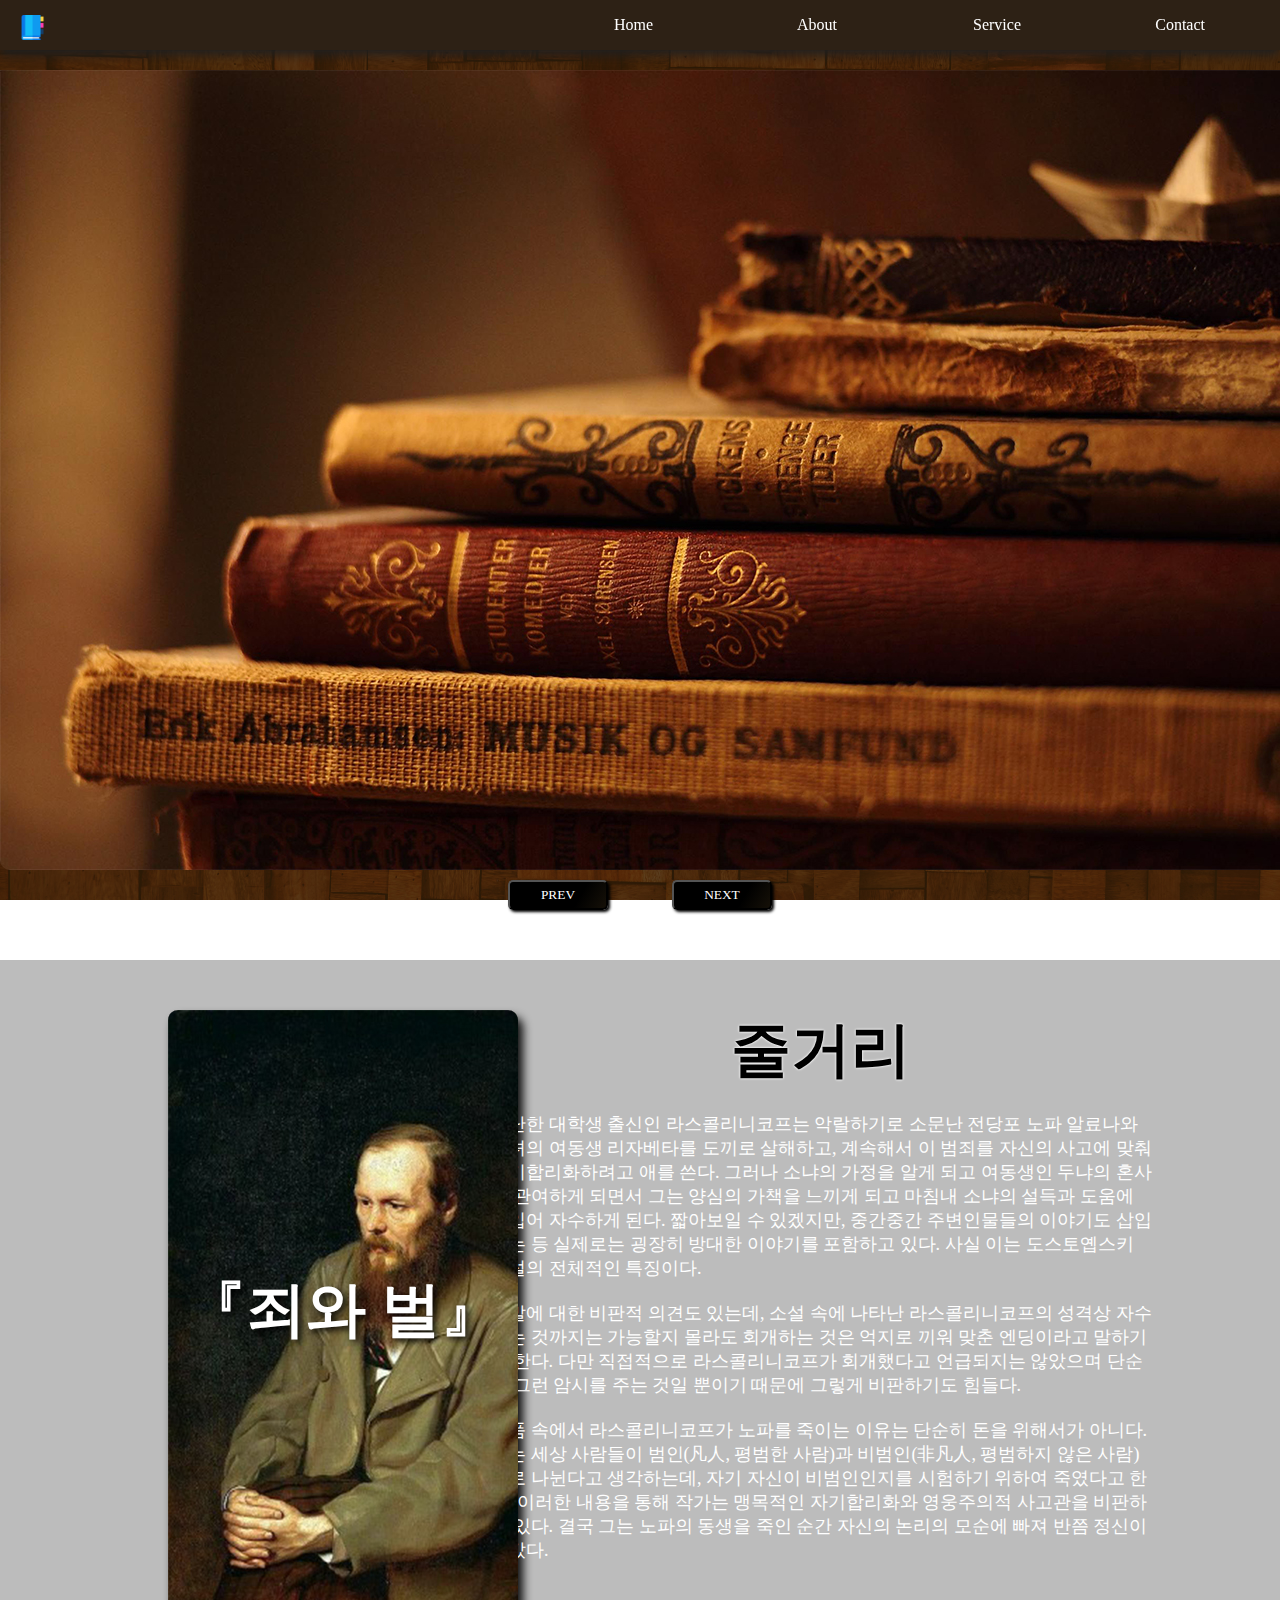
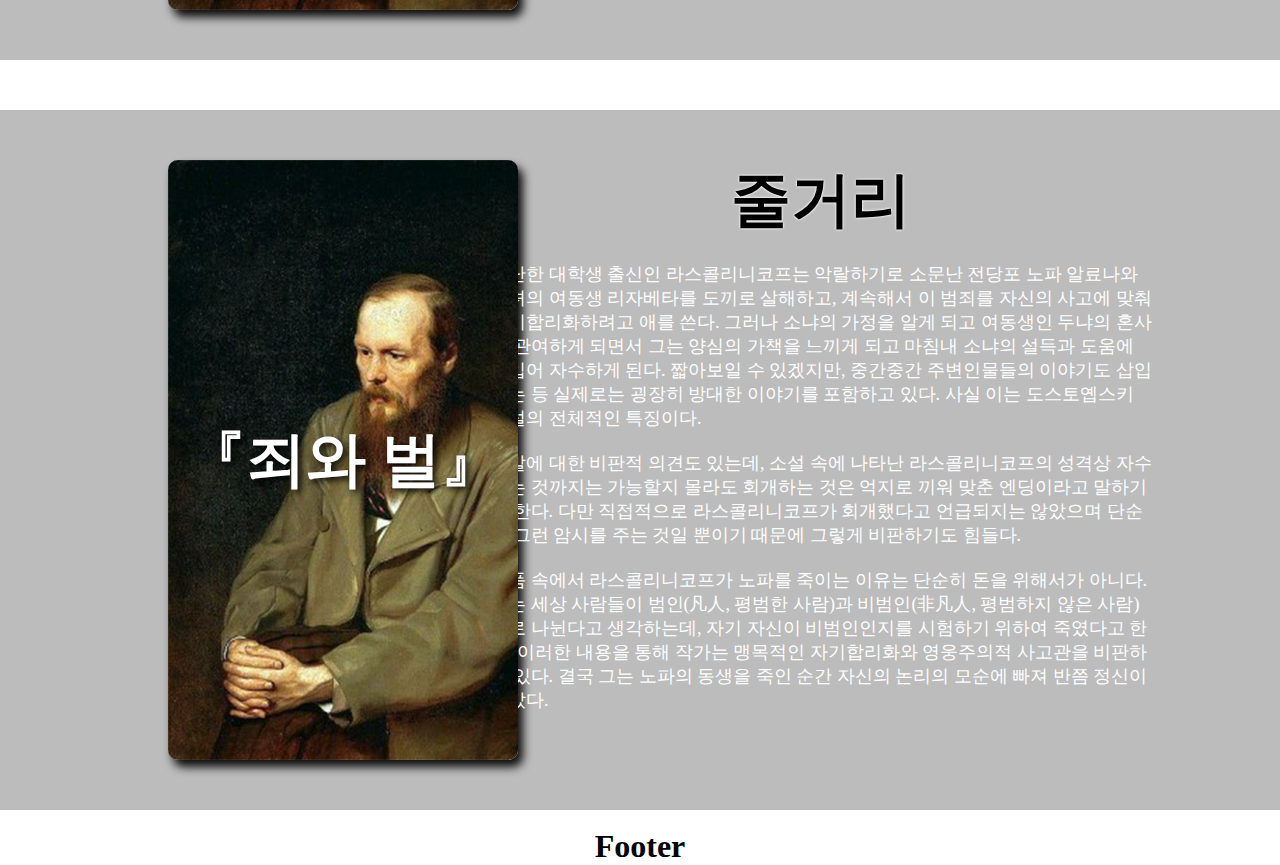
==== commit ecf28de1: "Add files via upload" ====
--- a/Port/landing.html
+++ b/Port/landing.html
@@ -72,9 +72,11 @@
             <script type="text/javascript" src="landing.js"></script>
         </div>
         <div class="content">
+        <div class="c_1">
             <div class="screen1" onclick="OPEN1()">
                 <div class="screen1_1">
                     <h1>『죄와 벌』</h1>
+                </div>
                     <script lang="javascript">
                         const slideItem1 = document.querySelector(".screen1_1")
                         
@@ -83,7 +85,6 @@
                             slideItem1.style.transform = `translateX(-360px)`;
                         }
                     </script>
-                </div>
                 <div class="screen1_2" onclick="OPEN2()"></div>
                     <script lang="javascript">
                         const slideItem2 = document.querySelector(".screen1_2")
@@ -103,8 +104,43 @@
                 <p>가난한 대학생 출신인 라스콜리니코프는 악랄하기로 소문난 전당포 노파 알료나와 그녀의 여동생 리자베타를 도끼로 살해하고, 계속해서 이 범죄를 자신의 사고에 맞춰 자기합리화하려고 애를 쓴다. 그러나 소냐의 가정을 알게 되고 여동생인 두냐의 혼사에 관여하게 되면서 그는 양심의 가책을 느끼게 되고 마침내 소냐의 설득과 도움에 힘입어 자수하게 된다. 짧아보일 수 있겠지만, 중간중간 주변인물들의 이야기도 삽입되는 등 실제로는 굉장히 방대한 이야기를 포함하고 있다. 사실 이는 도스토옙스키 소설의 전체적인 특징이다.</p><br>
                 <p>결말에 대한 비판적 의견도 있는데, 소설 속에 나타난 라스콜리니코프의 성격상 자수하는 것까지는 가능할지 몰라도 회개하는 것은 억지로 끼워 맞춘 엔딩이라고 말하기도 한다. 다만 직접적으로 라스콜리니코프가 회개했다고 언급되지는 않았으며 단순히 그런 암시를 주는 것일 뿐이기 때문에 그렇게 비판하기도 힘들다.</p><br>
                 <p>작품 속에서 라스콜리니코프가 노파를 죽이는 이유는 단순히 돈을 위해서가 아니다. 그는 세상 사람들이 범인(凡人, 평범한 사람)과 비범인(非凡人, 평범하지 않은 사람)으로 나뉜다고 생각하는데, 자기 자신이 비범인인지를 시험하기 위하여 죽였다고 한다. 이러한 내용을 통해 작가는 맹목적인 자기합리화와 영웅주의적 사고관을 비판하고 있다. 결국 그는 노파의 동생을 죽인 순간 자신의 논리의 모순에 빠져 반쯤 정신이 나갔다.</p>
+            </div><br style="clear: both;">
+        </div>
+        <div class="c_2">
+        <div class="screen2" onclick="OPEN3()">
+            <div class="screen2_1">
+                <h1>『죄와 벌』</h1>
             </div>
-        </div><br>
+                <script lang="javascript">
+                    const slideItem3 = document.querySelector(".screen2_1")
+                    
+                    function OPEN3() {
+                        slideItem3.style.transition = `2.5s`;
+                        slideItem3.style.transform = `translateX(-360px)`;
+                    }
+                </script>
+            <div class="screen2_2" onclick="OPEN4()"></div>
+                <script lang="javascript">
+                    const slideItem4 = document.querySelector(".screen2_2")
+                    
+                    function OPEN4() {
+                        slideItem4.style.transition = `2.5s`;
+                        slideItem4.style.transform = `translateX(-360px)`;
+                    }
+                </script>
+            <div class="screen2_3">
+                <h1>도스토옙스키</h1><br>
+                <p>1866년 잡지 《러시아 통보(通報)》에 발표된 세계 문학 걸작의 하나로 한국에서도 애독되는 작품이다. 근대 도시의 양상을 배경으로, 작중의 하급 관리 마르멜라도프의 말대로 ‘아무데도 갈 데가 없는’ 사람들로 가득찬 상트페테르부르크의 뒷거리가 무대이다.</p>
+            </div>
+        </div>
+        <div class="screen2_text">
+            <h1 style="font-size: 60px">줄거리</h1><br>
+            <p>가난한 대학생 출신인 라스콜리니코프는 악랄하기로 소문난 전당포 노파 알료나와 그녀의 여동생 리자베타를 도끼로 살해하고, 계속해서 이 범죄를 자신의 사고에 맞춰 자기합리화하려고 애를 쓴다. 그러나 소냐의 가정을 알게 되고 여동생인 두냐의 혼사에 관여하게 되면서 그는 양심의 가책을 느끼게 되고 마침내 소냐의 설득과 도움에 힘입어 자수하게 된다. 짧아보일 수 있겠지만, 중간중간 주변인물들의 이야기도 삽입되는 등 실제로는 굉장히 방대한 이야기를 포함하고 있다. 사실 이는 도스토옙스키 소설의 전체적인 특징이다.</p><br>
+            <p>결말에 대한 비판적 의견도 있는데, 소설 속에 나타난 라스콜리니코프의 성격상 자수하는 것까지는 가능할지 몰라도 회개하는 것은 억지로 끼워 맞춘 엔딩이라고 말하기도 한다. 다만 직접적으로 라스콜리니코프가 회개했다고 언급되지는 않았으며 단순히 그런 암시를 주는 것일 뿐이기 때문에 그렇게 비판하기도 힘들다.</p><br>
+            <p>작품 속에서 라스콜리니코프가 노파를 죽이는 이유는 단순히 돈을 위해서가 아니다. 그는 세상 사람들이 범인(凡人, 평범한 사람)과 비범인(非凡人, 평범하지 않은 사람)으로 나뉜다고 생각하는데, 자기 자신이 비범인인지를 시험하기 위하여 죽였다고 한다. 이러한 내용을 통해 작가는 맹목적인 자기합리화와 영웅주의적 사고관을 비판하고 있다. 결국 그는 노파의 동생을 죽인 순간 자신의 논리의 모순에 빠져 반쯤 정신이 나갔다.</p>
+        </div>
+    </div><br>
+    </div>
         <div class="footer" id="contact">
             <h1>Footer</h1>
         </div>
--- a/Port/landing.css
+++ b/Port/landing.css
@@ -14,7 +14,6 @@
         a { text-decoration: none; color: white; }
         .container {
             width: auto;
-            height: 1200px;
             /* background-color: rgb(243, 236, 227); */
         }
         .side {
@@ -79,7 +78,7 @@
         .content {
             margin-top: 50px;
             width: 100%;
-            height: 800px;
+            height: auto;
             float: right;
             text-align: center;
             /* background-color: rgb(243, 236, 227); */
@@ -153,7 +152,6 @@
             text-align: left;
             font-size: 18px;
             position: absolute;
-            display: inline-block;
         }
         .screen1_text h1 {
             text-align: center;
@@ -162,13 +160,102 @@
         .screen1_text p {
             /* color: rgb(182, 182, 182); */
             color: white;
+        }
+        .screen2 {
+            /* border: 1px solid gray; */
+            box-shadow: 5px 7px 10px rgb(12, 12, 12);
+            border-radius: 10px;
+            width: 350px;
+            height: 600px;
+            overflow: hidden;
+            transition: all 2s ease-out;
+            position: relative;
+            margin-left: 10%;
+            background-image: url(image/screen002.jpg);
+            background-size: cover;
+            background-repeat: no-repeat;
+            float: left;
+        }
+        .screen2_1 {
+            box-shadow: 5px 7px 10px rgb(12, 12, 12);
+            cursor: pointer;
+            float: left;
+            width: 350px;
+            height: 600px;
+            /* transition: all 0.5s ease-out; */
+            background-image: url(image/screen001.jpg);
+            position: relative;
+            z-index: 5;
+            color: black;
+            font-size: 30px;
+            line-height: 600px;
+            /* animation: neon 1s ease infinite;
+            -moz-animation: neon 1s ease infinite;
+            -webkit-animation: neon 1s ease infinite; */
+            color: white;
+            text-shadow: 3px 3px 7px black;
+            /* text-shadow: 0 0 .5vw #bbc4c4, 0 0 1.5vw #abc8ca, 0 0 5vw #abc8ca, 0 0 5vw #abc8ca, 0 0 .2vw #abc8ca, .3vw .3vw .1vw #6a97af;
+            color: #769cb1; */
+        }
+        .screen2_2 {
+            box-shadow: 5px 7px 10px rgb(12, 12, 12);
+            clear: both;
+            cursor: pointer;
+            width: 350px;
+            height: 600px;
+            background-image: url(image/screen002.jpg);
+            background-size: cover;
+            display: block;
+            position: absolute;
+            padding: 20px;
+            z-index: 4;
+        }
+        .screen2_3 {
+            font-size: 20px;
+            clear: both;
+            display: block;
+            position: absolute;
+            width: 350px;
+            height: 600px;
+            padding: 20px;
+            color: white;
+            background-image: url(image/screen004.jpg);
+            text-shadow: 0 0 1px black, 0 0 2px black, 0 0 3px black, 0 0 4px black, 0 0 5px black, 0 0 6px black;
+            z-index: 3;
+        }
+        .screen2_text {
+            margin-left: -30%;
+            padding-right: 10%;
+            display: inline-block;
+            text-align: left;
+            font-size: 18px;
+            position: absolute;
+        }
+        .screen2_text h1 {
+            text-align: center;
+            text-shadow: 0 0 2px white, 0 0 3px white;
+        }
+        .screen2_text p {
+            /* color: rgb(182, 182, 182); */
+            color: white;
+        }
+        .c_1 {
+            background: rgba(144, 144, 144, .6);
+            padding: 50px;
+            height: 700px;
+        }
+        .c_2 {
+            margin-top: 50px;
+            background: rgba(144, 144, 144, .6);
+            padding: 50px;
+            height: 700px;
         }
         .footer {
             margin-top: 50px;
             width: 100%;
-            height: 800px;
-            float: right;
-            text-align: center;
+            clear: both;
+            text-align: center;
+            display: inline;
             /* background-color: rgb(243, 236, 227); */
         }
         .navi {
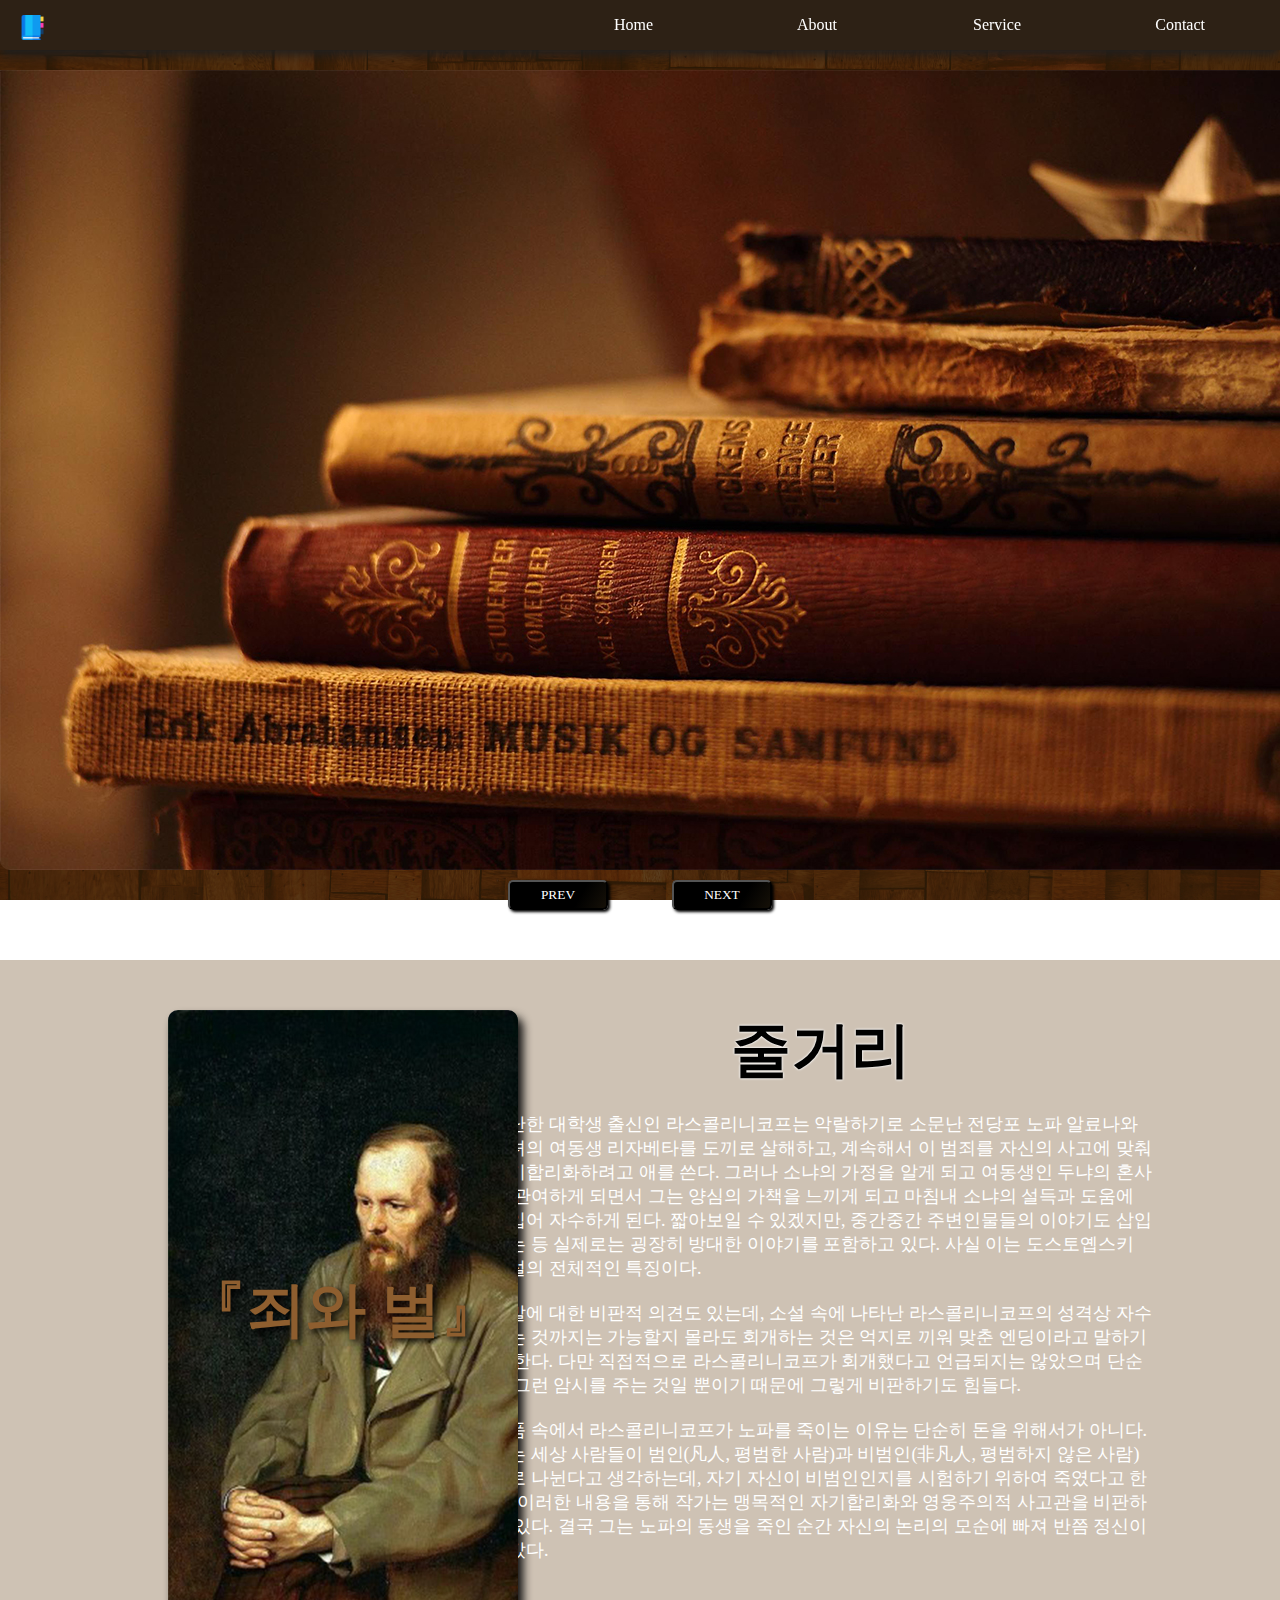
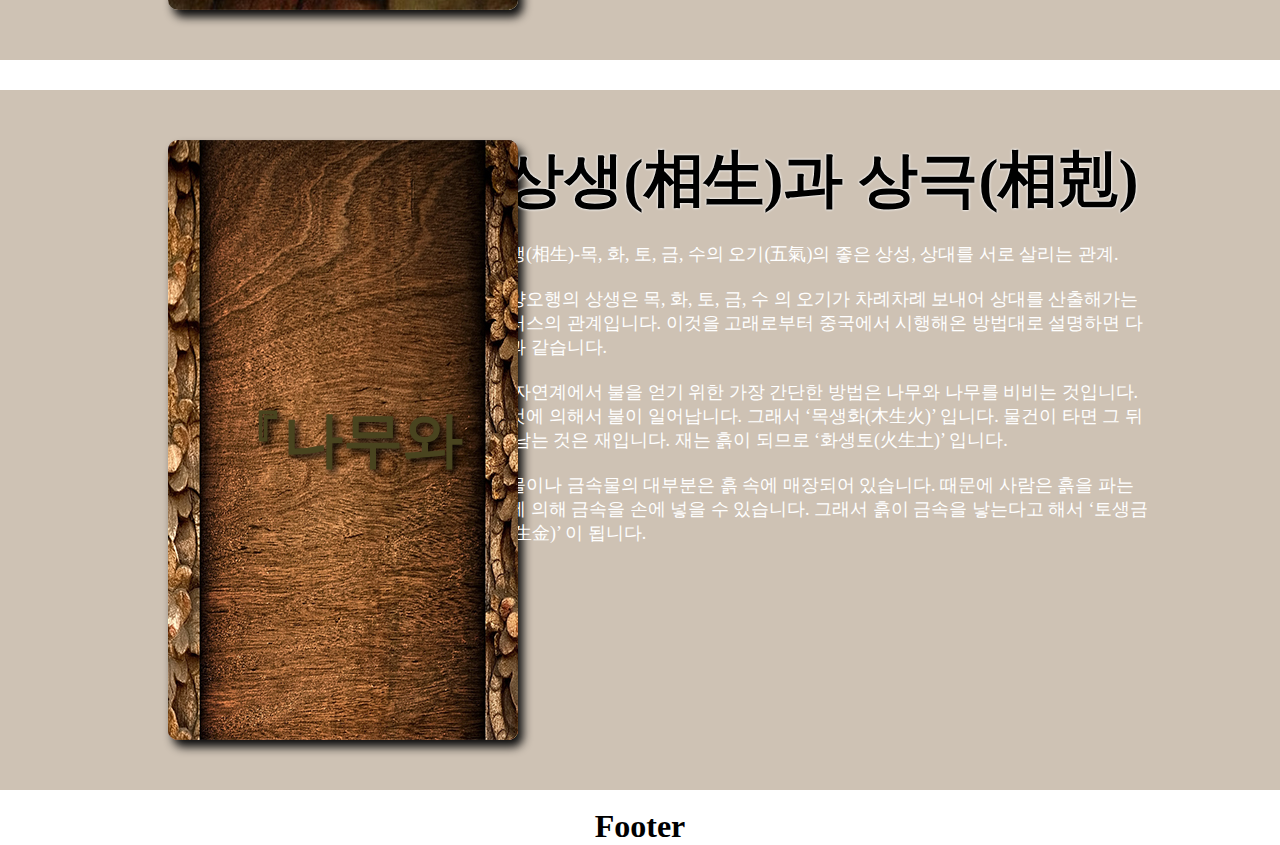
==== commit 05bd0c0d: "Add files via upload" ====
--- a/Port/landing.html
+++ b/Port/landing.html
@@ -69,13 +69,13 @@
                 <button class="prev">PREV</button>
                 <button class="next">NEXT</button>
             </div>
-            <script type="text/javascript" src="landing.js"></script>
         </div>
         <div class="content">
         <div class="c_1">
             <div class="screen1" onclick="OPEN1()">
                 <div class="screen1_1">
                     <h1>『죄와 벌』</h1>
+                    </script>
                 </div>
                     <script lang="javascript">
                         const slideItem1 = document.querySelector(".screen1_1")
@@ -94,9 +94,28 @@
                             slideItem2.style.transform = `translateX(-360px)`;
                         }
                     </script>
-                <div class="screen1_3">
+                <div class="screen1_3" onclick="scaleUp()">
                     <h1>도스토옙스키</h1><br>
                     <p>1866년 잡지 《러시아 통보(通報)》에 발표된 세계 문학 걸작의 하나로 한국에서도 애독되는 작품이다. 근대 도시의 양상을 배경으로, 작중의 하급 관리 마르멜라도프의 말대로 ‘아무데도 갈 데가 없는’ 사람들로 가득찬 상트페테르부르크의 뒷거리가 무대이다.</p>
+                    <script lang="javascript">
+                        const scu1 = document.querySelector('.screen1_3');
+                        const screenUp = document.querySelector('.screen1');
+                        let size1 = 0;
+
+                        function scaleUp() {
+                            if(size1 == 0) {
+                                scu1.style.transition = `2s`;
+                                scu1.style.width = `700px`;
+                                screenUp.style.width = `700px`;
+                                size1 = size1 + 1;
+                            } else if(size1 == 1) {
+                                scu1.style.transition = `3s`;
+                                scu1.style.width = `350px`;
+                                screenUp.style.width = `350px`;
+                                size1 = size1 - 1;
+                            }
+                        }
+                    </script>
                 </div>
             </div>
             <div class="screen1_text">
@@ -109,7 +128,7 @@
         <div class="c_2">
         <div class="screen2" onclick="OPEN3()">
             <div class="screen2_1">
-                <h1>『죄와 벌』</h1>
+                <h1>『나무와 불』</h1>
             </div>
                 <script lang="javascript">
                     const slideItem3 = document.querySelector(".screen2_1")
@@ -129,15 +148,16 @@
                     }
                 </script>
             <div class="screen2_3">
-                <h1>도스토옙스키</h1><br>
-                <p>1866년 잡지 《러시아 통보(通報)》에 발표된 세계 문학 걸작의 하나로 한국에서도 애독되는 작품이다. 근대 도시의 양상을 배경으로, 작중의 하급 관리 마르멜라도프의 말대로 ‘아무데도 갈 데가 없는’ 사람들로 가득찬 상트페테르부르크의 뒷거리가 무대이다.</p>
+                <h1>상극(相剋)</h1><br>
+                <p>상극(相剋)-목, 화, 토, 금, 수의 오기의 나쁜 상성, 상대를 방해하는 관계.</p>
             </div>
         </div>
         <div class="screen2_text">
-            <h1 style="font-size: 60px">줄거리</h1><br>
-            <p>가난한 대학생 출신인 라스콜리니코프는 악랄하기로 소문난 전당포 노파 알료나와 그녀의 여동생 리자베타를 도끼로 살해하고, 계속해서 이 범죄를 자신의 사고에 맞춰 자기합리화하려고 애를 쓴다. 그러나 소냐의 가정을 알게 되고 여동생인 두냐의 혼사에 관여하게 되면서 그는 양심의 가책을 느끼게 되고 마침내 소냐의 설득과 도움에 힘입어 자수하게 된다. 짧아보일 수 있겠지만, 중간중간 주변인물들의 이야기도 삽입되는 등 실제로는 굉장히 방대한 이야기를 포함하고 있다. 사실 이는 도스토옙스키 소설의 전체적인 특징이다.</p><br>
-            <p>결말에 대한 비판적 의견도 있는데, 소설 속에 나타난 라스콜리니코프의 성격상 자수하는 것까지는 가능할지 몰라도 회개하는 것은 억지로 끼워 맞춘 엔딩이라고 말하기도 한다. 다만 직접적으로 라스콜리니코프가 회개했다고 언급되지는 않았으며 단순히 그런 암시를 주는 것일 뿐이기 때문에 그렇게 비판하기도 힘들다.</p><br>
-            <p>작품 속에서 라스콜리니코프가 노파를 죽이는 이유는 단순히 돈을 위해서가 아니다. 그는 세상 사람들이 범인(凡人, 평범한 사람)과 비범인(非凡人, 평범하지 않은 사람)으로 나뉜다고 생각하는데, 자기 자신이 비범인인지를 시험하기 위하여 죽였다고 한다. 이러한 내용을 통해 작가는 맹목적인 자기합리화와 영웅주의적 사고관을 비판하고 있다. 결국 그는 노파의 동생을 죽인 순간 자신의 논리의 모순에 빠져 반쯤 정신이 나갔다.</p>
+            <h1 style="font-size: 60px">상생(相生)과 상극(相剋)</h1><br>
+            <p>상생(相生)-목, 화, 토, 금, 수의 오기(五氣)의 좋은 상성, 상대를 서로 살리는 관계.</p><br>
+            <p>음양오행의 상생은 목, 화, 토, 금, 수 의 오기가 차례차례 보내어 상대를 산출해가는 플러스의 관계입니다. 이것을 고래로부터 중국에서 시행해온 방법대로 설명하면 다음과 같습니다.</p><br>
+            <p>즉 자연계에서 불을 얻기 위한 가장 간단한 방법은 나무와 나무를 비비는 것입니다. 이것에 의해서 불이 일어납니다. 그래서 ‘목생화(木生火)’ 입니다. 물건이 타면 그 뒤에 남는 것은 재입니다. 재는 흙이 되므로 ‘화생토(火生土)’ 입니다.</p><br>
+            <p>광물이나 금속물의 대부분은 흙 속에 매장되어 있습니다. 때문에 사람은 흙을 파는 것에 의해 금속을 손에 넣을 수 있습니다. 그래서 흙이 금속을 낳는다고 해서 ‘토생금(土生金)’ 이 됩니다.</p>
         </div>
     </div><br>
     </div>
@@ -145,5 +165,6 @@
             <h1>Footer</h1>
         </div>
     </div>
+    <script type="text/javascript" src="landing.js"></script>
 </body>
 </html>--- a/Port/landing.css
+++ b/Port/landing.css
@@ -93,9 +93,9 @@
             transition: all 2s ease-out;
             position: relative;
             margin-left: 10%;
-            background-image: url(image/screen002.jpg);
+            /* background-image: url(image/screen002.jpg);
             background-size: cover;
-            background-repeat: no-repeat;
+            background-repeat: no-repeat; */
             float: left;
         }
         .screen1_1 {
@@ -104,17 +104,11 @@
             float: left;
             width: 350px;
             height: 600px;
-            /* transition: all 0.5s ease-out; */
             background-image: url(image/screen001.jpg);
             position: relative;
             z-index: 5;
-            color: black;
             font-size: 30px;
             line-height: 600px;
-            /* animation: neon 1s ease infinite;
-            -moz-animation: neon 1s ease infinite;
-            -webkit-animation: neon 1s ease infinite; */
-            color: white;
             text-shadow: 3px 3px 7px black;
             /* text-shadow: 0 0 .5vw #bbc4c4, 0 0 1.5vw #abc8ca, 0 0 5vw #abc8ca, 0 0 5vw #abc8ca, 0 0 .2vw #abc8ca, .3vw .3vw .1vw #6a97af;
             color: #769cb1; */
@@ -171,7 +165,7 @@
             transition: all 2s ease-out;
             position: relative;
             margin-left: 10%;
-            background-image: url(image/screen002.jpg);
+            background-image: url(image/screen005.jpg);
             background-size: cover;
             background-repeat: no-repeat;
             float: left;
@@ -182,17 +176,11 @@
             float: left;
             width: 350px;
             height: 600px;
-            /* transition: all 0.5s ease-out; */
-            background-image: url(image/screen001.jpg);
+            background-image: url(image/screen005.jpg);
             position: relative;
             z-index: 5;
-            color: black;
             font-size: 30px;
             line-height: 600px;
-            /* animation: neon 1s ease infinite;
-            -moz-animation: neon 1s ease infinite;
-            -webkit-animation: neon 1s ease infinite; */
-            color: white;
             text-shadow: 3px 3px 7px black;
             /* text-shadow: 0 0 .5vw #bbc4c4, 0 0 1.5vw #abc8ca, 0 0 5vw #abc8ca, 0 0 5vw #abc8ca, 0 0 .2vw #abc8ca, .3vw .3vw .1vw #6a97af;
             color: #769cb1; */
@@ -203,7 +191,7 @@
             cursor: pointer;
             width: 350px;
             height: 600px;
-            background-image: url(image/screen002.jpg);
+            background-image: url(image/screen006.jpg);
             background-size: cover;
             display: block;
             position: absolute;
@@ -240,13 +228,13 @@
             color: white;
         }
         .c_1 {
-            background: rgba(144, 144, 144, .6);
+            background: rgba(94, 52, 5, 0.3);
             padding: 50px;
             height: 700px;
         }
         .c_2 {
-            margin-top: 50px;
-            background: rgba(144, 144, 144, .6);
+            margin-top: 30px;
+            background: rgba(94, 52, 5, 0.3);
             padding: 50px;
             height: 700px;
         }
@@ -332,7 +320,7 @@
             clear: both;
             width: 100px;
             height: 30px;
-            background: linear-gradient(300deg,  rgb(0,0,0), rgb(0,0,0),rgb(223,190,106), rgb(146,111,52), rgb(0,0,0), rgb(0,0,0));
+            background: linear-gradient(300deg,  rgb(0, 0, 0), rgb(0,0,0),rgb(223,190,106), rgb(146,111,52), rgb(0,0,0), rgb(0,0,0));
             background-position: 1% 100%;
             background-size: 1000% 1000%;
             box-shadow: 2px 2px 3px black;
